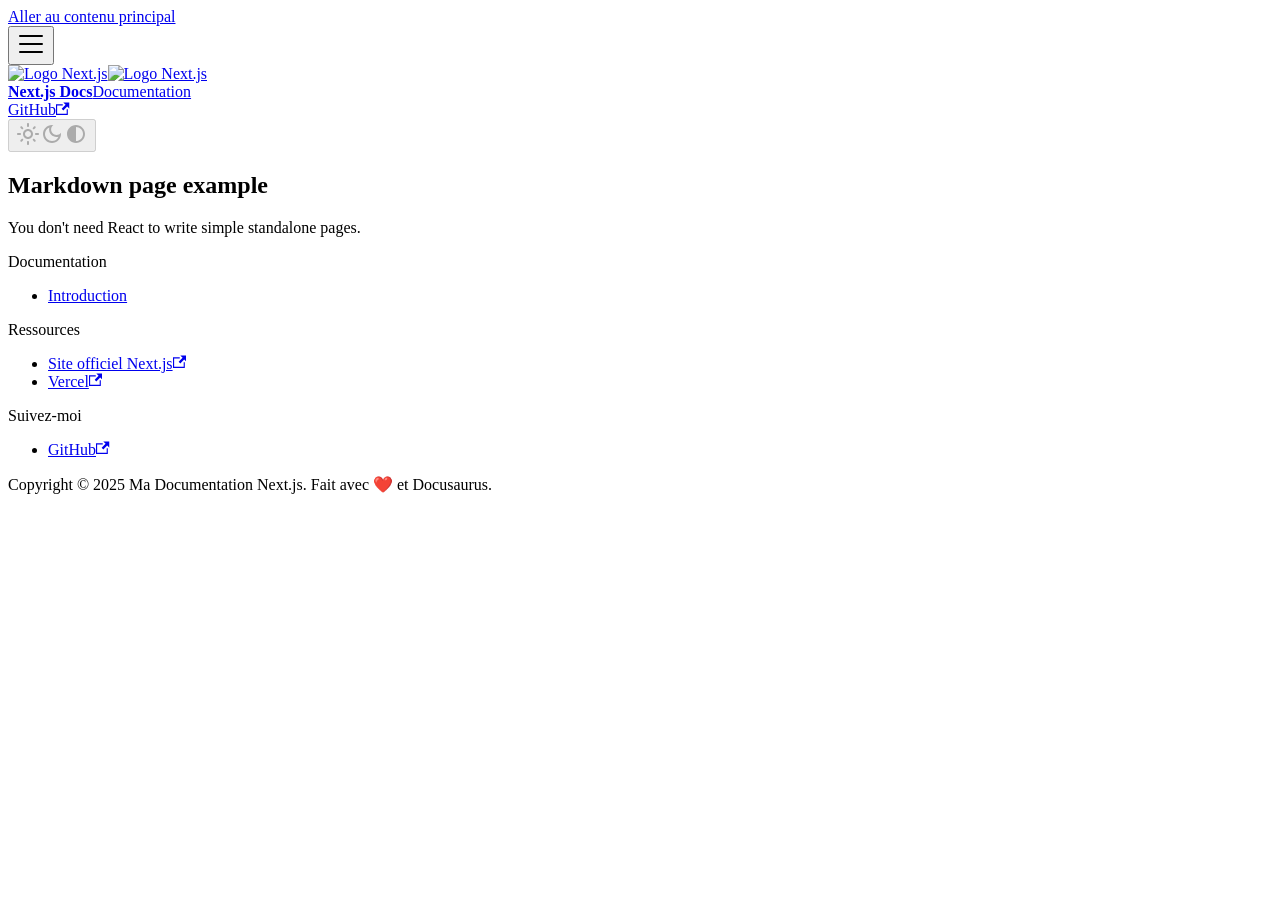
==== markdown-page/index.html @ b526647b "Deploy website - based on d4a90bdbb05fcba6653696da28644c89c6084273" ====
<!doctype html>
<html lang="fr" dir="ltr" class="mdx-wrapper mdx-page plugin-pages plugin-id-default" data-has-hydrated="false">
<head>
<meta charset="UTF-8">
<meta name="generator" content="Docusaurus v3.8.1">
<title data-rh="true">Markdown page example | Documentation Next.js</title><meta data-rh="true" name="viewport" content="width=device-width,initial-scale=1"><meta data-rh="true" name="twitter:card" content="summary_large_image"><meta data-rh="true" property="og:image" content="https://Rolyx.github.io/TechTchoumDoc/img/docusaurus-social-card.jpg"><meta data-rh="true" name="twitter:image" content="https://Rolyx.github.io/TechTchoumDoc/img/docusaurus-social-card.jpg"><meta data-rh="true" property="og:url" content="https://Rolyx.github.io/TechTchoumDoc/markdown-page"><meta data-rh="true" property="og:locale" content="fr"><meta data-rh="true" name="docusaurus_locale" content="fr"><meta data-rh="true" name="docusaurus_tag" content="default"><meta data-rh="true" name="docsearch:language" content="fr"><meta data-rh="true" name="docsearch:docusaurus_tag" content="default"><meta data-rh="true" property="og:title" content="Markdown page example | Documentation Next.js"><meta data-rh="true" name="description" content="You don&#x27;t need React to write simple standalone pages."><meta data-rh="true" property="og:description" content="You don&#x27;t need React to write simple standalone pages."><link data-rh="true" rel="icon" href="/TechTchoumDoc/img/favicon.ico"><link data-rh="true" rel="canonical" href="https://Rolyx.github.io/TechTchoumDoc/markdown-page"><link data-rh="true" rel="alternate" href="https://Rolyx.github.io/TechTchoumDoc/markdown-page" hreflang="fr"><link data-rh="true" rel="alternate" href="https://Rolyx.github.io/TechTchoumDoc/markdown-page" hreflang="x-default"><link rel="stylesheet" href="/TechTchoumDoc/assets/css/styles.254ebf3d.css">
<script src="/TechTchoumDoc/assets/js/runtime~main.1f303e60.js" defer="defer"></script>
<script src="/TechTchoumDoc/assets/js/main.2354e620.js" defer="defer"></script>
</head>
<body class="navigation-with-keyboard">
<svg xmlns="http://www.w3.org/2000/svg" style="display: none;"><defs>
<symbol id="theme-svg-external-link" viewBox="0 0 24 24"><path fill="currentColor" d="M21 13v10h-21v-19h12v2h-10v15h17v-8h2zm3-12h-10.988l4.035 4-6.977 7.07 2.828 2.828 6.977-7.07 4.125 4.172v-11z"/></symbol>
</defs></svg>
<script>!function(){var t="light";var e=function(){try{return new URLSearchParams(window.location.search).get("docusaurus-theme")}catch(t){}}()||function(){try{return window.localStorage.getItem("theme")}catch(t){}}();document.documentElement.setAttribute("data-theme",e||t),document.documentElement.setAttribute("data-theme-choice",e||t)}(),function(){try{const c=new URLSearchParams(window.location.search).entries();for(var[t,e]of c)if(t.startsWith("docusaurus-data-")){var a=t.replace("docusaurus-data-","data-");document.documentElement.setAttribute(a,e)}}catch(t){}}()</script><div id="__docusaurus"><link rel="preload" as="image" href="/TechTchoumDoc/img/TTClogo.png"><div role="region" aria-label="Aller au contenu principal"><a class="skipToContent_fXgn" href="#__docusaurus_skipToContent_fallback">Aller au contenu principal</a></div><nav aria-label="Main" class="theme-layout-navbar navbar navbar--fixed-top"><div class="navbar__inner"><div class="theme-layout-navbar-left navbar__items"><button aria-label="Ouvrir/fermer la barre de navigation" aria-expanded="false" class="navbar__toggle clean-btn" type="button"><svg width="30" height="30" viewBox="0 0 30 30" aria-hidden="true"><path stroke="currentColor" stroke-linecap="round" stroke-miterlimit="10" stroke-width="2" d="M4 7h22M4 15h22M4 23h22"></path></svg></button><a class="navbar__brand" href="/TechTchoumDoc/"><div class="navbar__logo"><img src="/TechTchoumDoc/img/TTClogo.png" alt="Logo Next.js" class="themedComponent_mlkZ themedComponent--light_NVdE"><img src="/TechTchoumDoc/img/TTClogo.png" alt="Logo Next.js" class="themedComponent_mlkZ themedComponent--dark_xIcU"></div><b class="navbar__title text--truncate">Next.js Docs</b></a><a class="navbar__item navbar__link" href="/TechTchoumDoc/docs/introduction">Documentation</a></div><div class="theme-layout-navbar-right navbar__items navbar__items--right"><a href="https://github.com/Rolyx/TechTchoumDoc" target="_blank" rel="noopener noreferrer" class="navbar__item navbar__link">GitHub<svg width="13.5" height="13.5" aria-hidden="true" class="iconExternalLink_nPIU"><use href="#theme-svg-external-link"></use></svg></a><div class="toggle_vylO colorModeToggle_DEke"><button class="clean-btn toggleButton_gllP toggleButtonDisabled_aARS" type="button" disabled="" title="system mode" aria-label="Basculer entre le mode sombre et clair (actuellement system mode)"><svg viewBox="0 0 24 24" width="24" height="24" aria-hidden="true" class="toggleIcon_g3eP lightToggleIcon_pyhR"><path fill="currentColor" d="M12,9c1.65,0,3,1.35,3,3s-1.35,3-3,3s-3-1.35-3-3S10.35,9,12,9 M12,7c-2.76,0-5,2.24-5,5s2.24,5,5,5s5-2.24,5-5 S14.76,7,12,7L12,7z M2,13l2,0c0.55,0,1-0.45,1-1s-0.45-1-1-1l-2,0c-0.55,0-1,0.45-1,1S1.45,13,2,13z M20,13l2,0c0.55,0,1-0.45,1-1 s-0.45-1-1-1l-2,0c-0.55,0-1,0.45-1,1S19.45,13,20,13z M11,2v2c0,0.55,0.45,1,1,1s1-0.45,1-1V2c0-0.55-0.45-1-1-1S11,1.45,11,2z M11,20v2c0,0.55,0.45,1,1,1s1-0.45,1-1v-2c0-0.55-0.45-1-1-1C11.45,19,11,19.45,11,20z M5.99,4.58c-0.39-0.39-1.03-0.39-1.41,0 c-0.39,0.39-0.39,1.03,0,1.41l1.06,1.06c0.39,0.39,1.03,0.39,1.41,0s0.39-1.03,0-1.41L5.99,4.58z M18.36,16.95 c-0.39-0.39-1.03-0.39-1.41,0c-0.39,0.39-0.39,1.03,0,1.41l1.06,1.06c0.39,0.39,1.03,0.39,1.41,0c0.39-0.39,0.39-1.03,0-1.41 L18.36,16.95z M19.42,5.99c0.39-0.39,0.39-1.03,0-1.41c-0.39-0.39-1.03-0.39-1.41,0l-1.06,1.06c-0.39,0.39-0.39,1.03,0,1.41 s1.03,0.39,1.41,0L19.42,5.99z M7.05,18.36c0.39-0.39,0.39-1.03,0-1.41c-0.39-0.39-1.03-0.39-1.41,0l-1.06,1.06 c-0.39,0.39-0.39,1.03,0,1.41s1.03,0.39,1.41,0L7.05,18.36z"></path></svg><svg viewBox="0 0 24 24" width="24" height="24" aria-hidden="true" class="toggleIcon_g3eP darkToggleIcon_wfgR"><path fill="currentColor" d="M9.37,5.51C9.19,6.15,9.1,6.82,9.1,7.5c0,4.08,3.32,7.4,7.4,7.4c0.68,0,1.35-0.09,1.99-0.27C17.45,17.19,14.93,19,12,19 c-3.86,0-7-3.14-7-7C5,9.07,6.81,6.55,9.37,5.51z M12,3c-4.97,0-9,4.03-9,9s4.03,9,9,9s9-4.03,9-9c0-0.46-0.04-0.92-0.1-1.36 c-0.98,1.37-2.58,2.26-4.4,2.26c-2.98,0-5.4-2.42-5.4-5.4c0-1.81,0.89-3.42,2.26-4.4C12.92,3.04,12.46,3,12,3L12,3z"></path></svg><svg viewBox="0 0 24 24" width="24" height="24" aria-hidden="true" class="toggleIcon_g3eP systemToggleIcon_QzmC"><path fill="currentColor" d="m12 21c4.971 0 9-4.029 9-9s-4.029-9-9-9-9 4.029-9 9 4.029 9 9 9zm4.95-13.95c1.313 1.313 2.05 3.093 2.05 4.95s-0.738 3.637-2.05 4.95c-1.313 1.313-3.093 2.05-4.95 2.05v-14c1.857 0 3.637 0.737 4.95 2.05z"></path></svg></button></div><div class="navbarSearchContainer_Bca1"></div></div></div><div role="presentation" class="navbar-sidebar__backdrop"></div></nav><div id="__docusaurus_skipToContent_fallback" class="theme-layout-main main-wrapper mainWrapper_z2l0"><main class="container container--fluid margin-vert--lg"><div class="row mdxPageWrapper_j9I6"><div class="col col--8"><article><header><h1>Markdown page example</h1></header>
<p>You don&#x27;t need React to write simple standalone pages.</p></article></div></div></main></div><footer class="theme-layout-footer footer footer--dark"><div class="container container-fluid"><div class="row footer__links"><div class="theme-layout-footer-column col footer__col"><div class="footer__title">Documentation</div><ul class="footer__items clean-list"><li class="footer__item"><a class="footer__link-item" href="/TechTchoumDoc/docs/introduction">Introduction</a></li></ul></div><div class="theme-layout-footer-column col footer__col"><div class="footer__title">Ressources</div><ul class="footer__items clean-list"><li class="footer__item"><a href="https://nextjs.org/docs" target="_blank" rel="noopener noreferrer" class="footer__link-item">Site officiel Next.js<svg width="13.5" height="13.5" aria-hidden="true" class="iconExternalLink_nPIU"><use href="#theme-svg-external-link"></use></svg></a></li><li class="footer__item"><a href="https://vercel.com" target="_blank" rel="noopener noreferrer" class="footer__link-item">Vercel<svg width="13.5" height="13.5" aria-hidden="true" class="iconExternalLink_nPIU"><use href="#theme-svg-external-link"></use></svg></a></li></ul></div><div class="theme-layout-footer-column col footer__col"><div class="footer__title">Suivez-moi</div><ul class="footer__items clean-list"><li class="footer__item"><a href="https://github.com/Rolyx/TechTchoumDoc/" target="_blank" rel="noopener noreferrer" class="footer__link-item">GitHub<svg width="13.5" height="13.5" aria-hidden="true" class="iconExternalLink_nPIU"><use href="#theme-svg-external-link"></use></svg></a></li></ul></div></div><div class="footer__bottom text--center"><div class="footer__copyright">Copyright © 2025 Ma Documentation Next.js. Fait avec ❤️ et Docusaurus.</div></div></div></footer></div>
</body>
</html>
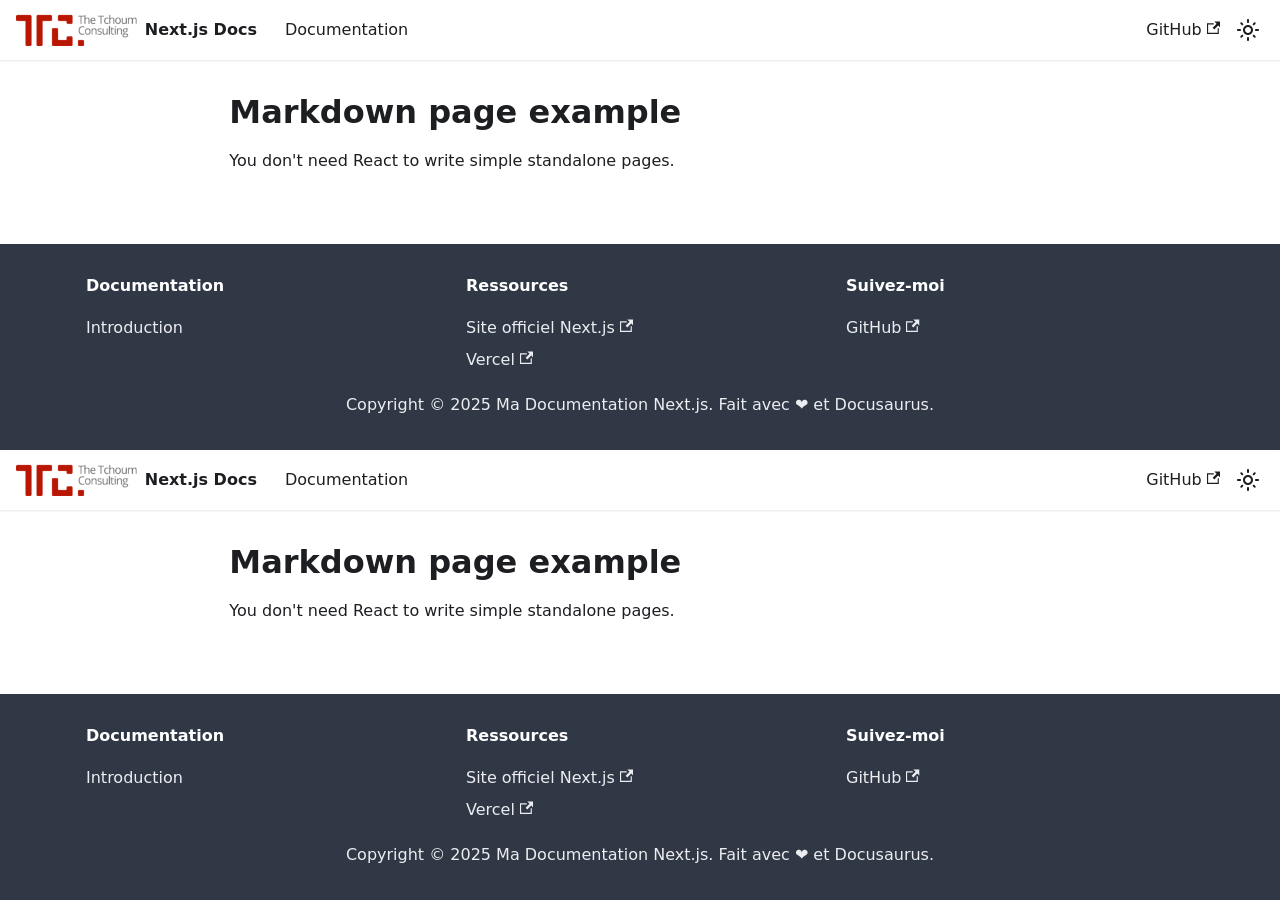
==== commit e52cc5e6: "deploy: 2330d6628d6c2233fc0774e613473546b410d62a" ====
--- a/markdown-page/index.html
+++ b/markdown-page/index.html
@@ -3,15 +3,15 @@
 <head>
 <meta charset="UTF-8">
 <meta name="generator" content="Docusaurus v3.8.1">
-<title data-rh="true">Markdown page example | Documentation Next.js</title><meta data-rh="true" name="viewport" content="width=device-width,initial-scale=1"><meta data-rh="true" name="twitter:card" content="summary_large_image"><meta data-rh="true" property="og:image" content="https://Rolyx.github.io/TechTchoumDoc/img/docusaurus-social-card.jpg"><meta data-rh="true" name="twitter:image" content="https://Rolyx.github.io/TechTchoumDoc/img/docusaurus-social-card.jpg"><meta data-rh="true" property="og:url" content="https://Rolyx.github.io/TechTchoumDoc/markdown-page"><meta data-rh="true" property="og:locale" content="fr"><meta data-rh="true" name="docusaurus_locale" content="fr"><meta data-rh="true" name="docusaurus_tag" content="default"><meta data-rh="true" name="docsearch:language" content="fr"><meta data-rh="true" name="docsearch:docusaurus_tag" content="default"><meta data-rh="true" property="og:title" content="Markdown page example | Documentation Next.js"><meta data-rh="true" name="description" content="You don&#x27;t need React to write simple standalone pages."><meta data-rh="true" property="og:description" content="You don&#x27;t need React to write simple standalone pages."><link data-rh="true" rel="icon" href="/TechTchoumDoc/img/favicon.ico"><link data-rh="true" rel="canonical" href="https://Rolyx.github.io/TechTchoumDoc/markdown-page"><link data-rh="true" rel="alternate" href="https://Rolyx.github.io/TechTchoumDoc/markdown-page" hreflang="fr"><link data-rh="true" rel="alternate" href="https://Rolyx.github.io/TechTchoumDoc/markdown-page" hreflang="x-default"><link rel="stylesheet" href="/TechTchoumDoc/assets/css/styles.254ebf3d.css">
-<script src="/TechTchoumDoc/assets/js/runtime~main.1f303e60.js" defer="defer"></script>
-<script src="/TechTchoumDoc/assets/js/main.2354e620.js" defer="defer"></script>
+<title data-rh="true">Markdown page example | Documentation Next.js</title><meta data-rh="true" name="viewport" content="width=device-width,initial-scale=1"><meta data-rh="true" name="twitter:card" content="summary_large_image"><meta data-rh="true" property="og:image" content="https://developers.thetchoum.com/img/docusaurus-social-card.jpg"><meta data-rh="true" name="twitter:image" content="https://developers.thetchoum.com/img/docusaurus-social-card.jpg"><meta data-rh="true" property="og:url" content="https://developers.thetchoum.com/markdown-page"><meta data-rh="true" property="og:locale" content="fr"><meta data-rh="true" name="docusaurus_locale" content="fr"><meta data-rh="true" name="docusaurus_tag" content="default"><meta data-rh="true" name="docsearch:language" content="fr"><meta data-rh="true" name="docsearch:docusaurus_tag" content="default"><meta data-rh="true" property="og:title" content="Markdown page example | Documentation Next.js"><meta data-rh="true" name="description" content="You don&#x27;t need React to write simple standalone pages."><meta data-rh="true" property="og:description" content="You don&#x27;t need React to write simple standalone pages."><link data-rh="true" rel="icon" href="/img/favicon.ico"><link data-rh="true" rel="canonical" href="https://developers.thetchoum.com/markdown-page"><link data-rh="true" rel="alternate" href="https://developers.thetchoum.com/markdown-page" hreflang="fr"><link data-rh="true" rel="alternate" href="https://developers.thetchoum.com/markdown-page" hreflang="x-default"><link rel="stylesheet" href="/assets/css/styles.254ebf3d.css">
+<script src="/assets/js/runtime~main.9541ebcd.js" defer="defer"></script>
+<script src="/assets/js/main.fb31fa47.js" defer="defer"></script>
 </head>
 <body class="navigation-with-keyboard">
 <svg xmlns="http://www.w3.org/2000/svg" style="display: none;"><defs>
 <symbol id="theme-svg-external-link" viewBox="0 0 24 24"><path fill="currentColor" d="M21 13v10h-21v-19h12v2h-10v15h17v-8h2zm3-12h-10.988l4.035 4-6.977 7.07 2.828 2.828 6.977-7.07 4.125 4.172v-11z"/></symbol>
 </defs></svg>
-<script>!function(){var t="light";var e=function(){try{return new URLSearchParams(window.location.search).get("docusaurus-theme")}catch(t){}}()||function(){try{return window.localStorage.getItem("theme")}catch(t){}}();document.documentElement.setAttribute("data-theme",e||t),document.documentElement.setAttribute("data-theme-choice",e||t)}(),function(){try{const c=new URLSearchParams(window.location.search).entries();for(var[t,e]of c)if(t.startsWith("docusaurus-data-")){var a=t.replace("docusaurus-data-","data-");document.documentElement.setAttribute(a,e)}}catch(t){}}()</script><div id="__docusaurus"><link rel="preload" as="image" href="/TechTchoumDoc/img/TTClogo.png"><div role="region" aria-label="Aller au contenu principal"><a class="skipToContent_fXgn" href="#__docusaurus_skipToContent_fallback">Aller au contenu principal</a></div><nav aria-label="Main" class="theme-layout-navbar navbar navbar--fixed-top"><div class="navbar__inner"><div class="theme-layout-navbar-left navbar__items"><button aria-label="Ouvrir/fermer la barre de navigation" aria-expanded="false" class="navbar__toggle clean-btn" type="button"><svg width="30" height="30" viewBox="0 0 30 30" aria-hidden="true"><path stroke="currentColor" stroke-linecap="round" stroke-miterlimit="10" stroke-width="2" d="M4 7h22M4 15h22M4 23h22"></path></svg></button><a class="navbar__brand" href="/TechTchoumDoc/"><div class="navbar__logo"><img src="/TechTchoumDoc/img/TTClogo.png" alt="Logo Next.js" class="themedComponent_mlkZ themedComponent--light_NVdE"><img src="/TechTchoumDoc/img/TTClogo.png" alt="Logo Next.js" class="themedComponent_mlkZ themedComponent--dark_xIcU"></div><b class="navbar__title text--truncate">Next.js Docs</b></a><a class="navbar__item navbar__link" href="/TechTchoumDoc/docs/introduction">Documentation</a></div><div class="theme-layout-navbar-right navbar__items navbar__items--right"><a href="https://github.com/Rolyx/TechTchoumDoc" target="_blank" rel="noopener noreferrer" class="navbar__item navbar__link">GitHub<svg width="13.5" height="13.5" aria-hidden="true" class="iconExternalLink_nPIU"><use href="#theme-svg-external-link"></use></svg></a><div class="toggle_vylO colorModeToggle_DEke"><button class="clean-btn toggleButton_gllP toggleButtonDisabled_aARS" type="button" disabled="" title="system mode" aria-label="Basculer entre le mode sombre et clair (actuellement system mode)"><svg viewBox="0 0 24 24" width="24" height="24" aria-hidden="true" class="toggleIcon_g3eP lightToggleIcon_pyhR"><path fill="currentColor" d="M12,9c1.65,0,3,1.35,3,3s-1.35,3-3,3s-3-1.35-3-3S10.35,9,12,9 M12,7c-2.76,0-5,2.24-5,5s2.24,5,5,5s5-2.24,5-5 S14.76,7,12,7L12,7z M2,13l2,0c0.55,0,1-0.45,1-1s-0.45-1-1-1l-2,0c-0.55,0-1,0.45-1,1S1.45,13,2,13z M20,13l2,0c0.55,0,1-0.45,1-1 s-0.45-1-1-1l-2,0c-0.55,0-1,0.45-1,1S19.45,13,20,13z M11,2v2c0,0.55,0.45,1,1,1s1-0.45,1-1V2c0-0.55-0.45-1-1-1S11,1.45,11,2z M11,20v2c0,0.55,0.45,1,1,1s1-0.45,1-1v-2c0-0.55-0.45-1-1-1C11.45,19,11,19.45,11,20z M5.99,4.58c-0.39-0.39-1.03-0.39-1.41,0 c-0.39,0.39-0.39,1.03,0,1.41l1.06,1.06c0.39,0.39,1.03,0.39,1.41,0s0.39-1.03,0-1.41L5.99,4.58z M18.36,16.95 c-0.39-0.39-1.03-0.39-1.41,0c-0.39,0.39-0.39,1.03,0,1.41l1.06,1.06c0.39,0.39,1.03,0.39,1.41,0c0.39-0.39,0.39-1.03,0-1.41 L18.36,16.95z M19.42,5.99c0.39-0.39,0.39-1.03,0-1.41c-0.39-0.39-1.03-0.39-1.41,0l-1.06,1.06c-0.39,0.39-0.39,1.03,0,1.41 s1.03,0.39,1.41,0L19.42,5.99z M7.05,18.36c0.39-0.39,0.39-1.03,0-1.41c-0.39-0.39-1.03-0.39-1.41,0l-1.06,1.06 c-0.39,0.39-0.39,1.03,0,1.41s1.03,0.39,1.41,0L7.05,18.36z"></path></svg><svg viewBox="0 0 24 24" width="24" height="24" aria-hidden="true" class="toggleIcon_g3eP darkToggleIcon_wfgR"><path fill="currentColor" d="M9.37,5.51C9.19,6.15,9.1,6.82,9.1,7.5c0,4.08,3.32,7.4,7.4,7.4c0.68,0,1.35-0.09,1.99-0.27C17.45,17.19,14.93,19,12,19 c-3.86,0-7-3.14-7-7C5,9.07,6.81,6.55,9.37,5.51z M12,3c-4.97,0-9,4.03-9,9s4.03,9,9,9s9-4.03,9-9c0-0.46-0.04-0.92-0.1-1.36 c-0.98,1.37-2.58,2.26-4.4,2.26c-2.98,0-5.4-2.42-5.4-5.4c0-1.81,0.89-3.42,2.26-4.4C12.92,3.04,12.46,3,12,3L12,3z"></path></svg><svg viewBox="0 0 24 24" width="24" height="24" aria-hidden="true" class="toggleIcon_g3eP systemToggleIcon_QzmC"><path fill="currentColor" d="m12 21c4.971 0 9-4.029 9-9s-4.029-9-9-9-9 4.029-9 9 4.029 9 9 9zm4.95-13.95c1.313 1.313 2.05 3.093 2.05 4.95s-0.738 3.637-2.05 4.95c-1.313 1.313-3.093 2.05-4.95 2.05v-14c1.857 0 3.637 0.737 4.95 2.05z"></path></svg></button></div><div class="navbarSearchContainer_Bca1"></div></div></div><div role="presentation" class="navbar-sidebar__backdrop"></div></nav><div id="__docusaurus_skipToContent_fallback" class="theme-layout-main main-wrapper mainWrapper_z2l0"><main class="container container--fluid margin-vert--lg"><div class="row mdxPageWrapper_j9I6"><div class="col col--8"><article><header><h1>Markdown page example</h1></header>
-<p>You don&#x27;t need React to write simple standalone pages.</p></article></div></div></main></div><footer class="theme-layout-footer footer footer--dark"><div class="container container-fluid"><div class="row footer__links"><div class="theme-layout-footer-column col footer__col"><div class="footer__title">Documentation</div><ul class="footer__items clean-list"><li class="footer__item"><a class="footer__link-item" href="/TechTchoumDoc/docs/introduction">Introduction</a></li></ul></div><div class="theme-layout-footer-column col footer__col"><div class="footer__title">Ressources</div><ul class="footer__items clean-list"><li class="footer__item"><a href="https://nextjs.org/docs" target="_blank" rel="noopener noreferrer" class="footer__link-item">Site officiel Next.js<svg width="13.5" height="13.5" aria-hidden="true" class="iconExternalLink_nPIU"><use href="#theme-svg-external-link"></use></svg></a></li><li class="footer__item"><a href="https://vercel.com" target="_blank" rel="noopener noreferrer" class="footer__link-item">Vercel<svg width="13.5" height="13.5" aria-hidden="true" class="iconExternalLink_nPIU"><use href="#theme-svg-external-link"></use></svg></a></li></ul></div><div class="theme-layout-footer-column col footer__col"><div class="footer__title">Suivez-moi</div><ul class="footer__items clean-list"><li class="footer__item"><a href="https://github.com/Rolyx/TechTchoumDoc/" target="_blank" rel="noopener noreferrer" class="footer__link-item">GitHub<svg width="13.5" height="13.5" aria-hidden="true" class="iconExternalLink_nPIU"><use href="#theme-svg-external-link"></use></svg></a></li></ul></div></div><div class="footer__bottom text--center"><div class="footer__copyright">Copyright © 2025 Ma Documentation Next.js. Fait avec ❤️ et Docusaurus.</div></div></div></footer></div>
+<script>!function(){var t="light";var e=function(){try{return new URLSearchParams(window.location.search).get("docusaurus-theme")}catch(t){}}()||function(){try{return window.localStorage.getItem("theme")}catch(t){}}();document.documentElement.setAttribute("data-theme",e||t),document.documentElement.setAttribute("data-theme-choice",e||t)}(),function(){try{const c=new URLSearchParams(window.location.search).entries();for(var[t,e]of c)if(t.startsWith("docusaurus-data-")){var a=t.replace("docusaurus-data-","data-");document.documentElement.setAttribute(a,e)}}catch(t){}}()</script><div id="__docusaurus"><link rel="preload" as="image" href="/img/TTClogo.png"><div role="region" aria-label="Aller au contenu principal"><a class="skipToContent_fXgn" href="#__docusaurus_skipToContent_fallback">Aller au contenu principal</a></div><nav aria-label="Main" class="theme-layout-navbar navbar navbar--fixed-top"><div class="navbar__inner"><div class="theme-layout-navbar-left navbar__items"><button aria-label="Ouvrir/fermer la barre de navigation" aria-expanded="false" class="navbar__toggle clean-btn" type="button"><svg width="30" height="30" viewBox="0 0 30 30" aria-hidden="true"><path stroke="currentColor" stroke-linecap="round" stroke-miterlimit="10" stroke-width="2" d="M4 7h22M4 15h22M4 23h22"></path></svg></button><a class="navbar__brand" href="/"><div class="navbar__logo"><img src="/img/TTClogo.png" alt="Logo Next.js" class="themedComponent_mlkZ themedComponent--light_NVdE"><img src="/img/TTClogo.png" alt="Logo Next.js" class="themedComponent_mlkZ themedComponent--dark_xIcU"></div><b class="navbar__title text--truncate">Next.js Docs</b></a><a class="navbar__item navbar__link" href="/docs/introduction">Documentation</a></div><div class="theme-layout-navbar-right navbar__items navbar__items--right"><a href="https://github.com/Rolyx/TechTchoumDoc" target="_blank" rel="noopener noreferrer" class="navbar__item navbar__link">GitHub<svg width="13.5" height="13.5" aria-hidden="true" class="iconExternalLink_nPIU"><use href="#theme-svg-external-link"></use></svg></a><div class="toggle_vylO colorModeToggle_DEke"><button class="clean-btn toggleButton_gllP toggleButtonDisabled_aARS" type="button" disabled="" title="system mode" aria-label="Basculer entre le mode sombre et clair (actuellement system mode)"><svg viewBox="0 0 24 24" width="24" height="24" aria-hidden="true" class="toggleIcon_g3eP lightToggleIcon_pyhR"><path fill="currentColor" d="M12,9c1.65,0,3,1.35,3,3s-1.35,3-3,3s-3-1.35-3-3S10.35,9,12,9 M12,7c-2.76,0-5,2.24-5,5s2.24,5,5,5s5-2.24,5-5 S14.76,7,12,7L12,7z M2,13l2,0c0.55,0,1-0.45,1-1s-0.45-1-1-1l-2,0c-0.55,0-1,0.45-1,1S1.45,13,2,13z M20,13l2,0c0.55,0,1-0.45,1-1 s-0.45-1-1-1l-2,0c-0.55,0-1,0.45-1,1S19.45,13,20,13z M11,2v2c0,0.55,0.45,1,1,1s1-0.45,1-1V2c0-0.55-0.45-1-1-1S11,1.45,11,2z M11,20v2c0,0.55,0.45,1,1,1s1-0.45,1-1v-2c0-0.55-0.45-1-1-1C11.45,19,11,19.45,11,20z M5.99,4.58c-0.39-0.39-1.03-0.39-1.41,0 c-0.39,0.39-0.39,1.03,0,1.41l1.06,1.06c0.39,0.39,1.03,0.39,1.41,0s0.39-1.03,0-1.41L5.99,4.58z M18.36,16.95 c-0.39-0.39-1.03-0.39-1.41,0c-0.39,0.39-0.39,1.03,0,1.41l1.06,1.06c0.39,0.39,1.03,0.39,1.41,0c0.39-0.39,0.39-1.03,0-1.41 L18.36,16.95z M19.42,5.99c0.39-0.39,0.39-1.03,0-1.41c-0.39-0.39-1.03-0.39-1.41,0l-1.06,1.06c-0.39,0.39-0.39,1.03,0,1.41 s1.03,0.39,1.41,0L19.42,5.99z M7.05,18.36c0.39-0.39,0.39-1.03,0-1.41c-0.39-0.39-1.03-0.39-1.41,0l-1.06,1.06 c-0.39,0.39-0.39,1.03,0,1.41s1.03,0.39,1.41,0L7.05,18.36z"></path></svg><svg viewBox="0 0 24 24" width="24" height="24" aria-hidden="true" class="toggleIcon_g3eP darkToggleIcon_wfgR"><path fill="currentColor" d="M9.37,5.51C9.19,6.15,9.1,6.82,9.1,7.5c0,4.08,3.32,7.4,7.4,7.4c0.68,0,1.35-0.09,1.99-0.27C17.45,17.19,14.93,19,12,19 c-3.86,0-7-3.14-7-7C5,9.07,6.81,6.55,9.37,5.51z M12,3c-4.97,0-9,4.03-9,9s4.03,9,9,9s9-4.03,9-9c0-0.46-0.04-0.92-0.1-1.36 c-0.98,1.37-2.58,2.26-4.4,2.26c-2.98,0-5.4-2.42-5.4-5.4c0-1.81,0.89-3.42,2.26-4.4C12.92,3.04,12.46,3,12,3L12,3z"></path></svg><svg viewBox="0 0 24 24" width="24" height="24" aria-hidden="true" class="toggleIcon_g3eP systemToggleIcon_QzmC"><path fill="currentColor" d="m12 21c4.971 0 9-4.029 9-9s-4.029-9-9-9-9 4.029-9 9 4.029 9 9 9zm4.95-13.95c1.313 1.313 2.05 3.093 2.05 4.95s-0.738 3.637-2.05 4.95c-1.313 1.313-3.093 2.05-4.95 2.05v-14c1.857 0 3.637 0.737 4.95 2.05z"></path></svg></button></div><div class="navbarSearchContainer_Bca1"></div></div></div><div role="presentation" class="navbar-sidebar__backdrop"></div></nav><div id="__docusaurus_skipToContent_fallback" class="theme-layout-main main-wrapper mainWrapper_z2l0"><main class="container container--fluid margin-vert--lg"><div class="row mdxPageWrapper_j9I6"><div class="col col--8"><article><header><h1>Markdown page example</h1></header>
+<p>You don&#x27;t need React to write simple standalone pages.</p></article></div></div></main></div><footer class="theme-layout-footer footer footer--dark"><div class="container container-fluid"><div class="row footer__links"><div class="theme-layout-footer-column col footer__col"><div class="footer__title">Documentation</div><ul class="footer__items clean-list"><li class="footer__item"><a class="footer__link-item" href="/docs/introduction">Introduction</a></li></ul></div><div class="theme-layout-footer-column col footer__col"><div class="footer__title">Ressources</div><ul class="footer__items clean-list"><li class="footer__item"><a href="https://nextjs.org/docs" target="_blank" rel="noopener noreferrer" class="footer__link-item">Site officiel Next.js<svg width="13.5" height="13.5" aria-hidden="true" class="iconExternalLink_nPIU"><use href="#theme-svg-external-link"></use></svg></a></li><li class="footer__item"><a href="https://vercel.com" target="_blank" rel="noopener noreferrer" class="footer__link-item">Vercel<svg width="13.5" height="13.5" aria-hidden="true" class="iconExternalLink_nPIU"><use href="#theme-svg-external-link"></use></svg></a></li></ul></div><div class="theme-layout-footer-column col footer__col"><div class="footer__title">Suivez-moi</div><ul class="footer__items clean-list"><li class="footer__item"><a href="https://github.com/Rolyx/TechTchoumDoc/" target="_blank" rel="noopener noreferrer" class="footer__link-item">GitHub<svg width="13.5" height="13.5" aria-hidden="true" class="iconExternalLink_nPIU"><use href="#theme-svg-external-link"></use></svg></a></li></ul></div></div><div class="footer__bottom text--center"><div class="footer__copyright">Copyright © 2025 Ma Documentation Next.js. Fait avec ❤️ et Docusaurus.</div></div></div></footer></div>
 </body>
 </html>
--- a/assets/css/styles.254ebf3d.css
+++ b/assets/css/styles.254ebf3d.css
@@ -0,0 +1 @@
+@layer docusaurus.infima,docusaurus.theme-common,docusaurus.theme-classic,docusaurus.core,docusaurus.plugin-debug,docusaurus.theme-mermaid,docusaurus.theme-live-codeblock,docusaurus.theme-search-algolia.docsearch,docusaurus.theme-search-algolia;@layer docusaurus.infima{.col,.container{padding:0 var(--ifm-spacing-horizontal);width:100%}.markdown>h2,.markdown>h3,.markdown>h4,.markdown>h5,.markdown>h6{margin-bottom:calc(var(--ifm-heading-vertical-rhythm-bottom)*var(--ifm-leading))}.markdown li,body{word-wrap:break-word}body,ol ol,ol ul,ul ol,ul ul{margin:0}pre,table{overflow:auto}blockquote,pre{margin:0 0 var(--ifm-spacing-vertical)}.breadcrumbs__link,.button{transition-timing-function:var(--ifm-transition-timing-default)}.button,code{vertical-align:middle}.button--outline.button--active,.button--outline:active,.button--outline:hover,:root{--ifm-button-color:var(--ifm-font-color-base-inverse)}.menu__link:hover,a{transition:color var(--ifm-transition-fast) var(--ifm-transition-timing-default)}.navbar--dark,:root{--ifm-navbar-link-hover-color:var(--ifm-color-primary)}.menu,.navbar-sidebar{overflow-x:hidden}:root,html[data-theme=dark]{--ifm-color-emphasis-500:var(--ifm-color-gray-500)}:root{--ifm-color-scheme:light;--ifm-dark-value:10%;--ifm-darker-value:15%;--ifm-darkest-value:30%;--ifm-light-value:15%;--ifm-lighter-value:30%;--ifm-lightest-value:50%;--ifm-contrast-background-value:90%;--ifm-contrast-foreground-value:70%;--ifm-contrast-background-dark-value:70%;--ifm-contrast-foreground-dark-value:90%;--ifm-color-primary:#3578e5;--ifm-color-secondary:#ebedf0;--ifm-color-success:#00a400;--ifm-color-info:#54c7ec;--ifm-color-warning:#ffba00;--ifm-color-danger:#fa383e;--ifm-color-primary-dark:#306cce;--ifm-color-primary-darker:#2d66c3;--ifm-color-primary-darkest:#2554a0;--ifm-color-primary-light:#538ce9;--ifm-color-primary-lighter:#72a1ed;--ifm-color-primary-lightest:#9abcf2;--ifm-color-primary-contrast-background:#ebf2fc;--ifm-color-primary-contrast-foreground:#102445;--ifm-color-secondary-dark:#d4d5d8;--ifm-color-secondary-darker:#c8c9cc;--ifm-color-secondary-darkest:#a4a6a8;--ifm-color-secondary-light:#eef0f2;--ifm-color-secondary-lighter:#f1f2f5;--ifm-color-secondary-lightest:#f5f6f8;--ifm-color-secondary-contrast-background:#fdfdfe;--ifm-color-secondary-contrast-foreground:#474748;--ifm-color-success-dark:#009400;--ifm-color-success-darker:#008b00;--ifm-color-success-darkest:#007300;--ifm-color-success-light:#26b226;--ifm-color-success-lighter:#4dbf4d;--ifm-color-success-lightest:#80d280;--ifm-color-success-contrast-background:#e6f6e6;--ifm-color-success-contrast-foreground:#003100;--ifm-color-info-dark:#4cb3d4;--ifm-color-info-darker:#47a9c9;--ifm-color-info-darkest:#3b8ba5;--ifm-color-info-light:#6ecfef;--ifm-color-info-lighter:#87d8f2;--ifm-color-info-lightest:#aae3f6;--ifm-color-info-contrast-background:#eef9fd;--ifm-color-info-contrast-foreground:#193c47;--ifm-color-warning-dark:#e6a700;--ifm-color-warning-darker:#d99e00;--ifm-color-warning-darkest:#b38200;--ifm-color-warning-light:#ffc426;--ifm-color-warning-lighter:#ffcf4d;--ifm-color-warning-lightest:#ffdd80;--ifm-color-warning-contrast-background:#fff8e6;--ifm-color-warning-contrast-foreground:#4d3800;--ifm-color-danger-dark:#e13238;--ifm-color-danger-darker:#d53035;--ifm-color-danger-darkest:#af272b;--ifm-color-danger-light:#fb565b;--ifm-color-danger-lighter:#fb7478;--ifm-color-danger-lightest:#fd9c9f;--ifm-color-danger-contrast-background:#ffebec;--ifm-color-danger-contrast-foreground:#4b1113;--ifm-color-white:#fff;--ifm-color-black:#000;--ifm-color-gray-0:var(--ifm-color-white);--ifm-color-gray-100:#f5f6f7;--ifm-color-gray-200:#ebedf0;--ifm-color-gray-300:#dadde1;--ifm-color-gray-400:#ccd0d5;--ifm-color-gray-500:#bec3c9;--ifm-color-gray-600:#8d949e;--ifm-color-gray-700:#606770;--ifm-color-gray-800:#444950;--ifm-color-gray-900:#1c1e21;--ifm-color-gray-1000:var(--ifm-color-black);--ifm-color-emphasis-0:var(--ifm-color-gray-0);--ifm-color-emphasis-100:var(--ifm-color-gray-100);--ifm-color-emphasis-200:var(--ifm-color-gray-200);--ifm-color-emphasis-300:var(--ifm-color-gray-300);--ifm-color-emphasis-400:var(--ifm-color-gray-400);--ifm-color-emphasis-600:var(--ifm-color-gray-600);--ifm-color-emphasis-700:var(--ifm-color-gray-700);--ifm-color-emphasis-800:var(--ifm-color-gray-800);--ifm-color-emphasis-900:var(--ifm-color-gray-900);--ifm-color-emphasis-1000:var(--ifm-color-gray-1000);--ifm-color-content:var(--ifm-color-emphasis-900);--ifm-color-content-inverse:var(--ifm-color-emphasis-0);--ifm-color-content-secondary:#525860;--ifm-background-color:#0000;--ifm-background-surface-color:var(--ifm-color-content-inverse);--ifm-global-border-width:1px;--ifm-global-radius:0.4rem;--ifm-hover-overlay:#0000000d;--ifm-font-color-base:var(--ifm-color-content);--ifm-font-color-base-inverse:var(--ifm-color-content-inverse);--ifm-font-color-secondary:var(--ifm-color-content-secondary);--ifm-font-family-base:system-ui,-apple-system,Segoe UI,Roboto,Ubuntu,Cantarell,Noto Sans,sans-serif,BlinkMacSystemFont,"Segoe UI",Helvetica,Arial,sans-serif,"Apple Color Emoji","Segoe UI Emoji","Segoe UI Symbol";--ifm-font-family-monospace:SFMono-Regular,Menlo,Monaco,Consolas,"Liberation Mono","Courier New",monospace;--ifm-font-size-base:100%;--ifm-font-weight-light:300;--ifm-font-weight-normal:400;--ifm-font-weight-semibold:500;--ifm-font-weight-bold:700;--ifm-font-weight-base:var(--ifm-font-weight-normal);--ifm-line-height-base:1.65;--ifm-global-spacing:1rem;--ifm-spacing-vertical:var(--ifm-global-spacing);--ifm-spacing-horizontal:var(--ifm-global-spacing);--ifm-transition-fast:200ms;--ifm-transition-slow:400ms;--ifm-transition-timing-default:cubic-bezier(0.08,0.52,0.52,1);--ifm-global-shadow-lw:0 1px 2px 0 #0000001a;--ifm-global-shadow-md:0 5px 40px #0003;--ifm-global-shadow-tl:0 12px 28px 0 #0003,0 2px 4px 0 #0000001a;--ifm-z-index-dropdown:100;--ifm-z-index-fixed:200;--ifm-z-index-overlay:400;--ifm-container-width:1140px;--ifm-container-width-xl:1320px;--ifm-code-background:#f6f7f8;--ifm-code-border-radius:var(--ifm-global-radius);--ifm-code-font-size:90%;--ifm-code-padding-horizontal:0.1rem;--ifm-code-padding-vertical:0.1rem;--ifm-pre-background:var(--ifm-code-background);--ifm-pre-border-radius:var(--ifm-code-border-radius);--ifm-pre-color:inherit;--ifm-pre-line-height:1.45;--ifm-pre-padding:1rem;--ifm-heading-color:inherit;--ifm-heading-margin-top:0;--ifm-heading-margin-bottom:var(--ifm-spacing-vertical);--ifm-heading-font-family:var(--ifm-font-family-base);--ifm-heading-font-weight:var(--ifm-font-weight-bold);--ifm-heading-line-height:1.25;--ifm-h1-font-size:2rem;--ifm-h2-font-size:1.5rem;--ifm-h3-font-size:1.25rem;--ifm-h4-font-size:1rem;--ifm-h5-font-size:0.875rem;--ifm-h6-font-size:0.85rem;--ifm-image-alignment-padding:1.25rem;--ifm-leading-desktop:1.25;--ifm-leading:calc(var(--ifm-leading-desktop)*1rem);--ifm-list-left-padding:2rem;--ifm-list-margin:1rem;--ifm-list-item-margin:0.25rem;--ifm-list-paragraph-margin:1rem;--ifm-table-cell-padding:0.75rem;--ifm-table-background:#0000;--ifm-table-stripe-background:#00000008;--ifm-table-border-width:1px;--ifm-table-border-color:var(--ifm-color-emphasis-300);--ifm-table-head-background:inherit;--ifm-table-head-color:inherit;--ifm-table-head-font-weight:var(--ifm-font-weight-bold);--ifm-table-cell-color:inherit;--ifm-link-color:var(--ifm-color-primary);--ifm-link-decoration:none;--ifm-link-hover-color:var(--ifm-link-color);--ifm-link-hover-decoration:underline;--ifm-paragraph-margin-bottom:var(--ifm-leading);--ifm-blockquote-font-size:var(--ifm-font-size-base);--ifm-blockquote-border-left-width:2px;--ifm-blockquote-padding-horizontal:var(--ifm-spacing-horizontal);--ifm-blockquote-padding-vertical:0;--ifm-blockquote-shadow:none;--ifm-blockquote-color:var(--ifm-color-emphasis-800);--ifm-blockquote-border-color:var(--ifm-color-emphasis-300);--ifm-hr-background-color:var(--ifm-color-emphasis-500);--ifm-hr-height:1px;--ifm-hr-margin-vertical:1.5rem;--ifm-scrollbar-size:7px;--ifm-scrollbar-track-background-color:#f1f1f1;--ifm-scrollbar-thumb-background-color:silver;--ifm-scrollbar-thumb-hover-background-color:#a7a7a7;--ifm-alert-background-color:inherit;--ifm-alert-border-color:inherit;--ifm-alert-border-radius:var(--ifm-global-radius);--ifm-alert-border-width:0px;--ifm-alert-border-left-width:5px;--ifm-alert-color:var(--ifm-font-color-base);--ifm-alert-padding-horizontal:var(--ifm-spacing-horizontal);--ifm-alert-padding-vertical:var(--ifm-spacing-vertical);--ifm-alert-shadow:var(--ifm-global-shadow-lw);--ifm-avatar-intro-margin:1rem;--ifm-avatar-intro-alignment:inherit;--ifm-avatar-photo-size:3rem;--ifm-badge-background-color:inherit;--ifm-badge-border-color:inherit;--ifm-badge-border-radius:var(--ifm-global-radius);--ifm-badge-border-width:var(--ifm-global-border-width);--ifm-badge-color:var(--ifm-color-white);--ifm-badge-padding-horizontal:calc(var(--ifm-spacing-horizontal)*0.5);--ifm-badge-padding-vertical:calc(var(--ifm-spacing-vertical)*0.25);--ifm-breadcrumb-border-radius:1.5rem;--ifm-breadcrumb-spacing:0.5rem;--ifm-breadcrumb-color-active:var(--ifm-color-primary);--ifm-breadcrumb-item-background-active:var(--ifm-hover-overlay);--ifm-breadcrumb-padding-horizontal:0.8rem;--ifm-breadcrumb-padding-vertical:0.4rem;--ifm-breadcrumb-size-multiplier:1;--ifm-breadcrumb-separator:url('data:image/svg+xml;utf8,<svg xmlns="http://www.w3.org/2000/svg" x="0px" y="0px" viewBox="0 0 256 256"><g><g><polygon points="79.093,0 48.907,30.187 146.72,128 48.907,225.813 79.093,256 207.093,128"/></g></g><g></g><g></g><g></g><g></g><g></g><g></g><g></g><g></g><g></g><g></g><g></g><g></g><g></g><g></g><g></g></svg>');--ifm-breadcrumb-separator-filter:none;--ifm-breadcrumb-separator-size:0.5rem;--ifm-breadcrumb-separator-size-multiplier:1.25;--ifm-button-background-color:inherit;--ifm-button-border-color:var(--ifm-button-background-color);--ifm-button-border-width:var(--ifm-global-border-width);--ifm-button-font-weight:var(--ifm-font-weight-bold);--ifm-button-padding-horizontal:1.5rem;--ifm-button-padding-vertical:0.375rem;--ifm-button-size-multiplier:1;--ifm-button-transition-duration:var(--ifm-transition-fast);--ifm-button-border-radius:calc(var(--ifm-global-radius)*var(--ifm-button-size-multiplier));--ifm-button-group-spacing:2px;--ifm-card-background-color:var(--ifm-background-surface-color);--ifm-card-border-radius:calc(var(--ifm-global-radius)*2);--ifm-card-horizontal-spacing:var(--ifm-global-spacing);--ifm-card-vertical-spacing:var(--ifm-global-spacing);--ifm-toc-border-color:var(--ifm-color-emphasis-300);--ifm-toc-link-color:var(--ifm-color-content-secondary);--ifm-toc-padding-vertical:0.5rem;--ifm-toc-padding-horizontal:0.5rem;--ifm-dropdown-background-color:var(--ifm-background-surface-color);--ifm-dropdown-font-weight:var(--ifm-font-weight-semibold);--ifm-dropdown-link-color:var(--ifm-font-color-base);--ifm-dropdown-hover-background-color:var(--ifm-hover-overlay);--ifm-footer-background-color:var(--ifm-color-emphasis-100);--ifm-footer-color:inherit;--ifm-footer-link-color:var(--ifm-color-emphasis-700);--ifm-footer-link-hover-color:var(--ifm-color-primary);--ifm-footer-link-horizontal-spacing:0.5rem;--ifm-footer-padding-horizontal:calc(var(--ifm-spacing-horizontal)*2);--ifm-footer-padding-vertical:calc(var(--ifm-spacing-vertical)*2);--ifm-footer-title-color:inherit;--ifm-footer-logo-max-width:min(30rem,90vw);--ifm-hero-background-color:var(--ifm-background-surface-color);--ifm-hero-text-color:var(--ifm-color-emphasis-800);--ifm-menu-color:var(--ifm-color-emphasis-700);--ifm-menu-color-active:var(--ifm-color-primary);--ifm-menu-color-background-active:var(--ifm-hover-overlay);--ifm-menu-color-background-hover:var(--ifm-hover-overlay);--ifm-menu-link-padding-horizontal:0.75rem;--ifm-menu-link-padding-vertical:0.375rem;--ifm-menu-link-sublist-icon:url('data:image/svg+xml;utf8,<svg xmlns="http://www.w3.org/2000/svg" width="16px" height="16px" viewBox="0 0 24 24"><path fill="rgba(0,0,0,0.5)" d="M7.41 15.41L12 10.83l4.59 4.58L18 14l-6-6-6 6z"></path></svg>');--ifm-menu-link-sublist-icon-filter:none;--ifm-navbar-background-color:var(--ifm-background-surface-color);--ifm-navbar-height:3.75rem;--ifm-navbar-item-padding-horizontal:0.75rem;--ifm-navbar-item-padding-vertical:0.25rem;--ifm-navbar-link-color:var(--ifm-font-color-base);--ifm-navbar-link-active-color:var(--ifm-link-color);--ifm-navbar-padding-horizontal:var(--ifm-spacing-horizontal);--ifm-navbar-padding-vertical:calc(var(--ifm-spacing-vertical)*0.5);--ifm-navbar-shadow:var(--ifm-global-shadow-lw);--ifm-navbar-search-input-background-color:var(--ifm-color-emphasis-200);--ifm-navbar-search-input-color:var(--ifm-color-emphasis-800);--ifm-navbar-search-input-placeholder-color:var(--ifm-color-emphasis-500);--ifm-navbar-search-input-icon:url('data:image/svg+xml;utf8,<svg fill="currentColor" xmlns="http://www.w3.org/2000/svg" viewBox="0 0 16 16" height="16px" width="16px"><path d="M6.02945,10.20327a4.17382,4.17382,0,1,1,4.17382-4.17382A4.15609,4.15609,0,0,1,6.02945,10.20327Zm9.69195,4.2199L10.8989,9.59979A5.88021,5.88021,0,0,0,12.058,6.02856,6.00467,6.00467,0,1,0,9.59979,10.8989l4.82338,4.82338a.89729.89729,0,0,0,1.29912,0,.89749.89749,0,0,0-.00087-1.29909Z" /></svg>');--ifm-navbar-sidebar-width:83vw;--ifm-pagination-border-radius:var(--ifm-global-radius);--ifm-pagination-color-active:var(--ifm-color-primary);--ifm-pagination-font-size:1rem;--ifm-pagination-item-active-background:var(--ifm-hover-overlay);--ifm-pagination-page-spacing:0.2em;--ifm-pagination-padding-horizontal:calc(var(--ifm-spacing-horizontal)*1);--ifm-pagination-padding-vertical:calc(var(--ifm-spacing-vertical)*0.25);--ifm-pagination-nav-border-radius:var(--ifm-global-radius);--ifm-pagination-nav-color-hover:var(--ifm-color-primary);--ifm-pills-color-active:var(--ifm-color-primary);--ifm-pills-color-background-active:var(--ifm-hover-overlay);--ifm-pills-spacing:0.125rem;--ifm-tabs-color:var(--ifm-font-color-secondary);--ifm-tabs-color-active:var(--ifm-color-primary);--ifm-tabs-color-active-border:var(--ifm-tabs-color-active);--ifm-tabs-padding-horizontal:1rem;--ifm-tabs-padding-vertical:1rem}.badge--danger,.badge--info,.badge--primary,.badge--secondary,.badge--success,.badge--warning{--ifm-badge-border-color:var(--ifm-badge-background-color)}.button--link,.button--outline{--ifm-button-background-color:#0000}*{box-sizing:border-box}html{background-color:var(--ifm-background-color);color:var(--ifm-font-color-base);color-scheme:var(--ifm-color-scheme);font:var(--ifm-font-size-base)/var(--ifm-line-height-base) var(--ifm-font-family-base);-webkit-font-smoothing:antialiased;-webkit-tap-highlight-color:transparent;text-rendering:optimizelegibility;-webkit-text-size-adjust:100%;text-size-adjust:100%}iframe{border:0;color-scheme:auto}.container{margin:0 auto;max-width:var(--ifm-container-width)}.container--fluid{max-width:inherit}.row{display:flex;flex-wrap:wrap;margin:0 calc(var(--ifm-spacing-horizontal)*-1)}.margin-bottom--none,.margin-vert--none,.markdown>:last-child{margin-bottom:0!important}.margin-top--none,.margin-vert--none{margin-top:0!important}.row--no-gutters{margin-left:0;margin-right:0}.margin-horiz--none,.margin-right--none{margin-right:0!important}.row--no-gutters>.col{padding-left:0;padding-right:0}.row--align-top{align-items:flex-start}.row--align-bottom{align-items:flex-end}.row--align-center{align-items:center}.row--align-stretch{align-items:stretch}.row--align-baseline{align-items:baseline}.col{--ifm-col-width:100%;flex:1 0;margin-left:0;max-width:var(--ifm-col-width)}.padding-bottom--none,.padding-vert--none{padding-bottom:0!important}.padding-top--none,.padding-vert--none{padding-top:0!important}.padding-horiz--none,.padding-left--none{padding-left:0!important}.padding-horiz--none,.padding-right--none{padding-right:0!important}.col[class*=col--]{flex:0 0 var(--ifm-col-width)}.col--1{--ifm-col-width:8.33333%}.col--offset-1{margin-left:8.33333%}.col--2{--ifm-col-width:16.66667%}.col--offset-2{margin-left:16.66667%}.col--3{--ifm-col-width:25%}.col--offset-3{margin-left:25%}.col--4{--ifm-col-width:33.33333%}.col--offset-4{margin-left:33.33333%}.col--5{--ifm-col-width:41.66667%}.col--offset-5{margin-left:41.66667%}.col--6{--ifm-col-width:50%}.col--offset-6{margin-left:50%}.col--7{--ifm-col-width:58.33333%}.col--offset-7{margin-left:58.33333%}.col--8{--ifm-col-width:66.66667%}.col--offset-8{margin-left:66.66667%}.col--9{--ifm-col-width:75%}.col--offset-9{margin-left:75%}.col--10{--ifm-col-width:83.33333%}.col--offset-10{margin-left:83.33333%}.col--11{--ifm-col-width:91.66667%}.col--offset-11{margin-left:91.66667%}.col--12{--ifm-col-width:100%}.col--offset-12{margin-left:100%}.margin-horiz--none,.margin-left--none{margin-left:0!important}.margin--none{margin:0!important}.margin-bottom--xs,.margin-vert--xs{margin-bottom:.25rem!important}.margin-top--xs,.margin-vert--xs{margin-top:.25rem!important}.margin-horiz--xs,.margin-left--xs{margin-left:.25rem!important}.margin-horiz--xs,.margin-right--xs{margin-right:.25rem!important}.margin--xs{margin:.25rem!important}.margin-bottom--sm,.margin-vert--sm{margin-bottom:.5rem!important}.margin-top--sm,.margin-vert--sm{margin-top:.5rem!important}.margin-horiz--sm,.margin-left--sm{margin-left:.5rem!important}.margin-horiz--sm,.margin-right--sm{margin-right:.5rem!important}.margin--sm{margin:.5rem!important}.margin-bottom--md,.margin-vert--md{margin-bottom:1rem!important}.margin-top--md,.margin-vert--md{margin-top:1rem!important}.margin-horiz--md,.margin-left--md{margin-left:1rem!important}.margin-horiz--md,.margin-right--md{margin-right:1rem!important}.margin--md{margin:1rem!important}.margin-bottom--lg,.margin-vert--lg{margin-bottom:2rem!important}.margin-top--lg,.margin-vert--lg{margin-top:2rem!important}.margin-horiz--lg,.margin-left--lg{margin-left:2rem!important}.margin-horiz--lg,.margin-right--lg{margin-right:2rem!important}.margin--lg{margin:2rem!important}.margin-bottom--xl,.margin-vert--xl{margin-bottom:5rem!important}.margin-top--xl,.margin-vert--xl{margin-top:5rem!important}.margin-horiz--xl,.margin-left--xl{margin-left:5rem!important}.margin-horiz--xl,.margin-right--xl{margin-right:5rem!important}.margin--xl{margin:5rem!important}.padding--none{padding:0!important}.padding-bottom--xs,.padding-vert--xs{padding-bottom:.25rem!important}.padding-top--xs,.padding-vert--xs{padding-top:.25rem!important}.padding-horiz--xs,.padding-left--xs{padding-left:.25rem!important}.padding-horiz--xs,.padding-right--xs{padding-right:.25rem!important}.padding--xs{padding:.25rem!important}.padding-bottom--sm,.padding-vert--sm{padding-bottom:.5rem!important}.padding-top--sm,.padding-vert--sm{padding-top:.5rem!important}.padding-horiz--sm,.padding-left--sm{padding-left:.5rem!important}.padding-horiz--sm,.padding-right--sm{padding-right:.5rem!important}.padding--sm{padding:.5rem!important}.padding-bottom--md,.padding-vert--md{padding-bottom:1rem!important}.padding-top--md,.padding-vert--md{padding-top:1rem!important}.padding-horiz--md,.padding-left--md{padding-left:1rem!important}.padding-horiz--md,.padding-right--md{padding-right:1rem!important}.padding--md{padding:1rem!important}.padding-bottom--lg,.padding-vert--lg{padding-bottom:2rem!important}.padding-top--lg,.padding-vert--lg{padding-top:2rem!important}.padding-horiz--lg,.padding-left--lg{padding-left:2rem!important}.padding-horiz--lg,.padding-right--lg{padding-right:2rem!important}.padding--lg{padding:2rem!important}.padding-bottom--xl,.padding-vert--xl{padding-bottom:5rem!important}.padding-top--xl,.padding-vert--xl{padding-top:5rem!important}.padding-horiz--xl,.padding-left--xl{padding-left:5rem!important}.padding-horiz--xl,.padding-right--xl{padding-right:5rem!important}.padding--xl{padding:5rem!important}code{background-color:var(--ifm-code-background);border:.1rem solid #0000001a;border-radius:var(--ifm-code-border-radius);font-family:var(--ifm-font-family-monospace);font-size:var(--ifm-code-font-size);padding:var(--ifm-code-padding-vertical) var(--ifm-code-padding-horizontal)}a code{color:inherit}pre{background-color:var(--ifm-pre-background);border-radius:var(--ifm-pre-border-radius);color:var(--ifm-pre-color);font:var(--ifm-code-font-size)/var(--ifm-pre-line-height) var(--ifm-font-family-monospace);padding:var(--ifm-pre-padding)}pre code{background-color:initial;border:none;font-size:100%;line-height:inherit;padding:0}kbd{background-color:var(--ifm-color-emphasis-0);border:1px solid var(--ifm-color-emphasis-400);border-radius:.2rem;box-shadow:inset 0 -1px 0 var(--ifm-color-emphasis-400);color:var(--ifm-color-emphasis-800);font:80% var(--ifm-font-family-monospace);padding:.15rem .3rem}h1,h2,h3,h4,h5,h6{color:var(--ifm-heading-color);font-family:var(--ifm-heading-font-family);font-weight:var(--ifm-heading-font-weight);line-height:var(--ifm-heading-line-height);margin:var(--ifm-heading-margin-top) 0 var(--ifm-heading-margin-bottom) 0}h1{font-size:var(--ifm-h1-font-size)}h2{font-size:var(--ifm-h2-font-size)}h3{font-size:var(--ifm-h3-font-size)}h4{font-size:var(--ifm-h4-font-size)}h5{font-size:var(--ifm-h5-font-size)}h6{font-size:var(--ifm-h6-font-size)}img{max-width:100%}img[align=right]{padding-left:var(--image-alignment-padding)}img[align=left]{padding-right:var(--image-alignment-padding)}.markdown{--ifm-h1-vertical-rhythm-top:3;--ifm-h2-vertical-rhythm-top:2;--ifm-h3-vertical-rhythm-top:1.5;--ifm-heading-vertical-rhythm-top:1.25;--ifm-h1-vertical-rhythm-bottom:1.25;--ifm-heading-vertical-rhythm-bottom:1}.markdown:after,.markdown:before{content:"";display:table}.markdown:after{clear:both}.markdown h1:first-child{--ifm-h1-font-size:3rem;margin-bottom:calc(var(--ifm-h1-vertical-rhythm-bottom)*var(--ifm-leading))}.markdown>h2{--ifm-h2-font-size:2rem;margin-top:calc(var(--ifm-h2-vertical-rhythm-top)*var(--ifm-leading))}.markdown>h3{--ifm-h3-font-size:1.5rem;margin-top:calc(var(--ifm-h3-vertical-rhythm-top)*var(--ifm-leading))}.markdown>h4,.markdown>h5,.markdown>h6{margin-top:calc(var(--ifm-heading-vertical-rhythm-top)*var(--ifm-leading))}.markdown>p,.markdown>pre,.markdown>ul{margin-bottom:var(--ifm-leading)}.markdown li>p{margin-top:var(--ifm-list-paragraph-margin)}.markdown li+li{margin-top:var(--ifm-list-item-margin)}ol,ul{margin:0 0 var(--ifm-list-margin);padding-left:var(--ifm-list-left-padding)}ol ol,ul ol{list-style-type:lower-roman}ol ol ol,ol ul ol,ul ol ol,ul ul ol{list-style-type:lower-alpha}table{border-collapse:collapse;display:block;margin-bottom:var(--ifm-spacing-vertical)}table thead tr{border-bottom:2px solid var(--ifm-table-border-color)}table thead,table tr:nth-child(2n){background-color:var(--ifm-table-stripe-background)}table tr{background-color:var(--ifm-table-background);border-top:var(--ifm-table-border-width) solid var(--ifm-table-border-color)}table td,table th{border:var(--ifm-table-border-width) solid var(--ifm-table-border-color);padding:var(--ifm-table-cell-padding)}table th{background-color:var(--ifm-table-head-background);color:var(--ifm-table-head-color);font-weight:var(--ifm-table-head-font-weight)}table td{color:var(--ifm-table-cell-color)}strong{font-weight:var(--ifm-font-weight-bold)}a{color:var(--ifm-link-color);text-decoration:var(--ifm-link-decoration)}a:hover{color:var(--ifm-link-hover-color);text-decoration:var(--ifm-link-hover-decoration)}.button:hover,.text--no-decoration,.text--no-decoration:hover,a:not([href]){-webkit-text-decoration:none;text-decoration:none}p{margin:0 0 var(--ifm-paragraph-margin-bottom)}blockquote{border-left:var(--ifm-blockquote-border-left-width) solid var(--ifm-blockquote-border-color);box-shadow:var(--ifm-blockquote-shadow);color:var(--ifm-blockquote-color);font-size:var(--ifm-blockquote-font-size);padding:var(--ifm-blockquote-padding-vertical) var(--ifm-blockquote-padding-horizontal)}blockquote>:first-child{margin-top:0}blockquote>:last-child{margin-bottom:0}hr{background-color:var(--ifm-hr-background-color);border:0;height:var(--ifm-hr-height);margin:var(--ifm-hr-margin-vertical) 0}.shadow--lw{box-shadow:var(--ifm-global-shadow-lw)!important}.shadow--md{box-shadow:var(--ifm-global-shadow-md)!important}.shadow--tl{box-shadow:var(--ifm-global-shadow-tl)!important}.text--primary{color:var(--ifm-color-primary)}.text--secondary{color:var(--ifm-color-secondary)}.text--success{color:var(--ifm-color-success)}.text--info{color:var(--ifm-color-info)}.text--warning{color:var(--ifm-color-warning)}.text--danger{color:var(--ifm-color-danger)}.text--center{text-align:center}.text--left{text-align:left}.text--justify{text-align:justify}.text--right{text-align:right}.text--capitalize{text-transform:capitalize}.text--lowercase{text-transform:lowercase}.alert__heading,.text--uppercase{text-transform:uppercase}.text--light{font-weight:var(--ifm-font-weight-light)}.text--normal{font-weight:var(--ifm-font-weight-normal)}.text--semibold{font-weight:var(--ifm-font-weight-semibold)}.text--bold{font-weight:var(--ifm-font-weight-bold)}.text--italic{font-style:italic}.text--truncate{overflow:hidden;text-overflow:ellipsis;white-space:nowrap}.text--break{word-wrap:break-word!important;word-break:break-word!important}.clean-btn{background:none;border:none;color:inherit;cursor:pointer;font-family:inherit;padding:0}.alert,.alert .close{color:var(--ifm-alert-foreground-color)}.clean-list{list-style:none;padding-left:0}.alert--primary{--ifm-alert-background-color:var(--ifm-color-primary-contrast-background);--ifm-alert-background-color-highlight:#3578e526;--ifm-alert-foreground-color:var(--ifm-color-primary-contrast-foreground);--ifm-alert-border-color:var(--ifm-color-primary-dark)}.alert--secondary{--ifm-alert-background-color:var(--ifm-color-secondary-contrast-background);--ifm-alert-background-color-highlight:#ebedf026;--ifm-alert-foreground-color:var(--ifm-color-secondary-contrast-foreground);--ifm-alert-border-color:var(--ifm-color-secondary-dark)}.alert--success{--ifm-alert-background-color:var(--ifm-color-success-contrast-background);--ifm-alert-background-color-highlight:#00a40026;--ifm-alert-foreground-color:var(--ifm-color-success-contrast-foreground);--ifm-alert-border-color:var(--ifm-color-success-dark)}.alert--info{--ifm-alert-background-color:var(--ifm-color-info-contrast-background);--ifm-alert-background-color-highlight:#54c7ec26;--ifm-alert-foreground-color:var(--ifm-color-info-contrast-foreground);--ifm-alert-border-color:var(--ifm-color-info-dark)}.alert--warning{--ifm-alert-background-color:var(--ifm-color-warning-contrast-background);--ifm-alert-background-color-highlight:#ffba0026;--ifm-alert-foreground-color:var(--ifm-color-warning-contrast-foreground);--ifm-alert-border-color:var(--ifm-color-warning-dark)}.alert--danger{--ifm-alert-background-color:var(--ifm-color-danger-contrast-background);--ifm-alert-background-color-highlight:#fa383e26;--ifm-alert-foreground-color:var(--ifm-color-danger-contrast-foreground);--ifm-alert-border-color:var(--ifm-color-danger-dark)}.alert{--ifm-code-background:var(--ifm-alert-background-color-highlight);--ifm-link-color:var(--ifm-alert-foreground-color);--ifm-link-hover-color:var(--ifm-alert-foreground-color);--ifm-link-decoration:underline;--ifm-tabs-color:var(--ifm-alert-foreground-color);--ifm-tabs-color-active:var(--ifm-alert-foreground-color);--ifm-tabs-color-active-border:var(--ifm-alert-border-color);background-color:var(--ifm-alert-background-color);border:var(--ifm-alert-border-width) solid var(--ifm-alert-border-color);border-left-width:var(--ifm-alert-border-left-width);border-radius:var(--ifm-alert-border-radius);box-shadow:var(--ifm-alert-shadow);padding:var(--ifm-alert-padding-vertical) var(--ifm-alert-padding-horizontal)}.alert__heading{align-items:center;display:flex;font:700 var(--ifm-h5-font-size)/var(--ifm-heading-line-height) var(--ifm-heading-font-family);margin-bottom:.5rem}.alert__icon{display:inline-flex;margin-right:.4em}.alert__icon svg{fill:var(--ifm-alert-foreground-color);stroke:var(--ifm-alert-foreground-color);stroke-width:0}.alert .close{margin:calc(var(--ifm-alert-padding-vertical)*-1) calc(var(--ifm-alert-padding-horizontal)*-1) 0 0;opacity:.75}.alert .close:focus,.alert .close:hover{opacity:1}.alert a{text-decoration-color:var(--ifm-alert-border-color)}.alert a:hover{text-decoration-thickness:2px}.avatar{column-gap:var(--ifm-avatar-intro-margin);display:flex}.avatar__photo{border-radius:50%;display:block;height:var(--ifm-avatar-photo-size);overflow:hidden;width:var(--ifm-avatar-photo-size)}.card--full-height,.navbar__logo img{height:100%}.avatar__photo--sm{--ifm-avatar-photo-size:2rem}.avatar__photo--lg{--ifm-avatar-photo-size:4rem}.avatar__photo--xl{--ifm-avatar-photo-size:6rem}.avatar__intro{display:flex;flex:1 1;flex-direction:column;justify-content:center;text-align:var(--ifm-avatar-intro-alignment)}.badge,.breadcrumbs__item,.breadcrumbs__link,.button,.dropdown>.navbar__link:after{display:inline-block}.avatar__name{font:700 var(--ifm-h4-font-size)/var(--ifm-heading-line-height) var(--ifm-font-family-base)}.avatar__subtitle{margin-top:.25rem}.avatar--vertical{--ifm-avatar-intro-alignment:center;--ifm-avatar-intro-margin:0.5rem;align-items:center;flex-direction:column}.badge{background-color:var(--ifm-badge-background-color);border:var(--ifm-badge-border-width) solid var(--ifm-badge-border-color);border-radius:var(--ifm-badge-border-radius);color:var(--ifm-badge-color);font-size:75%;font-weight:var(--ifm-font-weight-bold);line-height:1;padding:var(--ifm-badge-padding-vertical) var(--ifm-badge-padding-horizontal)}.badge--primary{--ifm-badge-background-color:var(--ifm-color-primary)}.badge--secondary{--ifm-badge-background-color:var(--ifm-color-secondary);color:var(--ifm-color-black)}.breadcrumbs__link,.button.button--secondary.button--outline:not(.button--active):not(:hover){color:var(--ifm-font-color-base)}.badge--success{--ifm-badge-background-color:var(--ifm-color-success)}.badge--info{--ifm-badge-background-color:var(--ifm-color-info)}.badge--warning{--ifm-badge-background-color:var(--ifm-color-warning)}.badge--danger{--ifm-badge-background-color:var(--ifm-color-danger)}.breadcrumbs{margin-bottom:0;padding-left:0}.breadcrumbs__item:not(:last-child):after{background:var(--ifm-breadcrumb-separator) center;content:" ";display:inline-block;filter:var(--ifm-breadcrumb-separator-filter);height:calc(var(--ifm-breadcrumb-separator-size)*var(--ifm-breadcrumb-size-multiplier)*var(--ifm-breadcrumb-separator-size-multiplier));margin:0 var(--ifm-breadcrumb-spacing);opacity:.5;width:calc(var(--ifm-breadcrumb-separator-size)*var(--ifm-breadcrumb-size-multiplier)*var(--ifm-breadcrumb-separator-size-multiplier))}.breadcrumbs__item--active .breadcrumbs__link{background:var(--ifm-breadcrumb-item-background-active);color:var(--ifm-breadcrumb-color-active)}.breadcrumbs__link{border-radius:var(--ifm-breadcrumb-border-radius);font-size:calc(1rem*var(--ifm-breadcrumb-size-multiplier));padding:calc(var(--ifm-breadcrumb-padding-vertical)*var(--ifm-breadcrumb-size-multiplier)) calc(var(--ifm-breadcrumb-padding-horizontal)*var(--ifm-breadcrumb-size-multiplier));transition-duration:var(--ifm-transition-fast);transition-property:background,color}.breadcrumbs__link:any-link:hover,.breadcrumbs__link:link:hover,.breadcrumbs__link:visited:hover,area[href].breadcrumbs__link:hover{background:var(--ifm-breadcrumb-item-background-active);-webkit-text-decoration:none;text-decoration:none}.breadcrumbs--sm{--ifm-breadcrumb-size-multiplier:0.8}.breadcrumbs--lg{--ifm-breadcrumb-size-multiplier:1.2}.button{background-color:var(--ifm-button-background-color);border:var(--ifm-button-border-width) solid var(--ifm-button-border-color);border-radius:var(--ifm-button-border-radius);cursor:pointer;font-size:calc(.875rem*var(--ifm-button-size-multiplier));font-weight:var(--ifm-button-font-weight);line-height:1.5;padding:calc(var(--ifm-button-padding-vertical)*var(--ifm-button-size-multiplier)) calc(var(--ifm-button-padding-horizontal)*var(--ifm-button-size-multiplier));text-align:center;transition-duration:var(--ifm-button-transition-duration);transition-property:color,background,border-color;-webkit-user-select:none;user-select:none;white-space:nowrap}.button,.button:hover{color:var(--ifm-button-color)}.button--outline{--ifm-button-color:var(--ifm-button-border-color)}.button--outline:hover{--ifm-button-background-color:var(--ifm-button-border-color)}.button--link{--ifm-button-border-color:#0000;color:var(--ifm-link-color);text-decoration:var(--ifm-link-decoration)}.button--link.button--active,.button--link:active,.button--link:hover{color:var(--ifm-link-hover-color);text-decoration:var(--ifm-link-hover-decoration)}.dropdown__link--active,.dropdown__link:hover,.menu__link:hover,.navbar__brand:hover,.navbar__link--active,.navbar__link:hover,.pagination-nav__link:hover,.pagination__link:hover{-webkit-text-decoration:none;text-decoration:none}.button.disabled,.button:disabled,.button[disabled]{opacity:.65;pointer-events:none}.button--sm{--ifm-button-size-multiplier:0.8}.button--lg{--ifm-button-size-multiplier:1.35}.button--block{display:block;width:100%}.button.button--secondary{color:var(--ifm-color-gray-900)}:where(.button--primary){--ifm-button-background-color:var(--ifm-color-primary);--ifm-button-border-color:var(--ifm-color-primary)}:where(.button--primary):not(.button--outline):hover{--ifm-button-background-color:var(--ifm-color-primary-dark);--ifm-button-border-color:var(--ifm-color-primary-dark)}.button--primary.button--active,.button--primary:active{--ifm-button-background-color:var(--ifm-color-primary-darker);--ifm-button-border-color:var(--ifm-color-primary-darker)}:where(.button--secondary){--ifm-button-background-color:var(--ifm-color-secondary);--ifm-button-border-color:var(--ifm-color-secondary)}:where(.button--secondary):not(.button--outline):hover{--ifm-button-background-color:var(--ifm-color-secondary-dark);--ifm-button-border-color:var(--ifm-color-secondary-dark)}.button--secondary.button--active,.button--secondary:active{--ifm-button-background-color:var(--ifm-color-secondary-darker);--ifm-button-border-color:var(--ifm-color-secondary-darker)}:where(.button--success){--ifm-button-background-color:var(--ifm-color-success);--ifm-button-border-color:var(--ifm-color-success)}:where(.button--success):not(.button--outline):hover{--ifm-button-background-color:var(--ifm-color-success-dark);--ifm-button-border-color:var(--ifm-color-success-dark)}.button--success.button--active,.button--success:active{--ifm-button-background-color:var(--ifm-color-success-darker);--ifm-button-border-color:var(--ifm-color-success-darker)}:where(.button--info){--ifm-button-background-color:var(--ifm-color-info);--ifm-button-border-color:var(--ifm-color-info)}:where(.button--info):not(.button--outline):hover{--ifm-button-background-color:var(--ifm-color-info-dark);--ifm-button-border-color:var(--ifm-color-info-dark)}.button--info.button--active,.button--info:active{--ifm-button-background-color:var(--ifm-color-info-darker);--ifm-button-border-color:var(--ifm-color-info-darker)}:where(.button--warning){--ifm-button-background-color:var(--ifm-color-warning);--ifm-button-border-color:var(--ifm-color-warning)}:where(.button--warning):not(.button--outline):hover{--ifm-button-background-color:var(--ifm-color-warning-dark);--ifm-button-border-color:var(--ifm-color-warning-dark)}.button--warning.button--active,.button--warning:active{--ifm-button-background-color:var(--ifm-color-warning-darker);--ifm-button-border-color:var(--ifm-color-warning-darker)}:where(.button--danger){--ifm-button-background-color:var(--ifm-color-danger);--ifm-button-border-color:var(--ifm-color-danger)}:where(.button--danger):not(.button--outline):hover{--ifm-button-background-color:var(--ifm-color-danger-dark);--ifm-button-border-color:var(--ifm-color-danger-dark)}.button--danger.button--active,.button--danger:active{--ifm-button-background-color:var(--ifm-color-danger-darker);--ifm-button-border-color:var(--ifm-color-danger-darker)}.button-group{display:inline-flex;gap:var(--ifm-button-group-spacing)}.button-group>.button:not(:first-child){border-bottom-left-radius:0;border-top-left-radius:0}.button-group>.button:not(:last-child){border-bottom-right-radius:0;border-top-right-radius:0}.button-group--block{display:flex;justify-content:stretch}.button-group--block>.button{flex-grow:1}.card{background-color:var(--ifm-card-background-color);border-radius:var(--ifm-card-border-radius);box-shadow:var(--ifm-global-shadow-lw);display:flex;flex-direction:column;overflow:hidden}.card__image{padding-top:var(--ifm-card-vertical-spacing)}.card__image:first-child{padding-top:0}.card__body,.card__footer,.card__header{padding:var(--ifm-card-vertical-spacing) var(--ifm-card-horizontal-spacing)}.card__body:not(:last-child),.card__footer:not(:last-child),.card__header:not(:last-child){padding-bottom:0}.card__body>:last-child,.card__footer>:last-child,.card__header>:last-child{margin-bottom:0}.card__footer{margin-top:auto}.table-of-contents{font-size:.8rem;margin-bottom:0;padding:var(--ifm-toc-padding-vertical) 0}.table-of-contents,.table-of-contents ul{list-style:none;padding-left:var(--ifm-toc-padding-horizontal)}.table-of-contents li{margin:var(--ifm-toc-padding-vertical) var(--ifm-toc-padding-horizontal)}.table-of-contents__left-border{border-left:1px solid var(--ifm-toc-border-color)}.table-of-contents__link{color:var(--ifm-toc-link-color);display:block}.table-of-contents__link--active,.table-of-contents__link--active code,.table-of-contents__link:hover,.table-of-contents__link:hover code{color:var(--ifm-color-primary);-webkit-text-decoration:none;text-decoration:none}.close{color:var(--ifm-color-black);float:right;font-size:1.5rem;font-weight:var(--ifm-font-weight-bold);line-height:1;opacity:.5;padding:1rem;transition:opacity var(--ifm-transition-fast) var(--ifm-transition-timing-default)}.close:hover{opacity:.7}.close:focus{opacity:.8}.dropdown{display:inline-flex;font-weight:var(--ifm-dropdown-font-weight);position:relative;vertical-align:top}.dropdown--hoverable:hover .dropdown__menu,.dropdown--show .dropdown__menu{opacity:1;pointer-events:all;transform:translateY(-1px);visibility:visible}.dropdown__menu,.navbar__item.dropdown .navbar__link:not([href]){pointer-events:none}.dropdown--right .dropdown__menu{left:inherit;right:0}.dropdown--nocaret .navbar__link:after{content:none!important}.dropdown__menu{background-color:var(--ifm-dropdown-background-color);border-radius:var(--ifm-global-radius);box-shadow:var(--ifm-global-shadow-md);left:0;list-style:none;max-height:80vh;min-width:10rem;opacity:0;overflow-y:auto;padding:.5rem;position:absolute;top:calc(100% - var(--ifm-navbar-item-padding-vertical) + .3rem);transform:translateY(-.625rem);transition-duration:var(--ifm-transition-fast);transition-property:opacity,transform,visibility;transition-timing-function:var(--ifm-transition-timing-default);visibility:hidden;z-index:var(--ifm-z-index-dropdown)}.menu__caret,.menu__link,.menu__list-item-collapsible{border-radius:.25rem;transition:background var(--ifm-transition-fast) var(--ifm-transition-timing-default)}.dropdown__link{border-radius:.25rem;color:var(--ifm-dropdown-link-color);display:block;font-size:.875rem;margin-top:.2rem;padding:.25rem .5rem;white-space:nowrap}.dropdown__link--active,.dropdown__link:hover{background-color:var(--ifm-dropdown-hover-background-color);color:var(--ifm-dropdown-link-color)}.dropdown__link--active,.dropdown__link--active:hover{--ifm-dropdown-link-color:var(--ifm-link-color)}.dropdown>.navbar__link:after{border-color:currentcolor #0000;border-style:solid;border-width:.4em .4em 0;content:"";margin-left:.3em;position:relative;top:2px;transform:translateY(-50%)}.footer{background-color:var(--ifm-footer-background-color);color:var(--ifm-footer-color);padding:var(--ifm-footer-padding-vertical) var(--ifm-footer-padding-horizontal)}.footer--dark{--ifm-footer-background-color:#303846;--ifm-footer-color:var(--ifm-footer-link-color);--ifm-footer-link-color:var(--ifm-color-secondary);--ifm-footer-title-color:var(--ifm-color-white)}.footer__links{margin-bottom:1rem}.footer__link-item{color:var(--ifm-footer-link-color);line-height:2}.footer__link-item:hover{color:var(--ifm-footer-link-hover-color)}.footer__link-separator{margin:0 var(--ifm-footer-link-horizontal-spacing)}.footer__logo{margin-top:1rem;max-width:var(--ifm-footer-logo-max-width)}.footer__title{color:var(--ifm-footer-title-color);font:700 var(--ifm-h4-font-size)/var(--ifm-heading-line-height) var(--ifm-font-family-base);margin-bottom:var(--ifm-heading-margin-bottom)}.menu,.navbar__link{font-weight:var(--ifm-font-weight-semibold)}.footer__item{margin-top:0}.footer__items{margin-bottom:0}[type=checkbox]{padding:0}.hero{align-items:center;background-color:var(--ifm-hero-background-color);color:var(--ifm-hero-text-color);display:flex;padding:4rem 2rem}.hero--primary{--ifm-hero-background-color:var(--ifm-color-primary);--ifm-hero-text-color:var(--ifm-font-color-base-inverse)}.hero--dark{--ifm-hero-background-color:#303846;--ifm-hero-text-color:var(--ifm-color-white)}.hero__title{font-size:3rem}.hero__subtitle{font-size:1.5rem}.menu__list{list-style:none;margin:0;padding-left:0}.menu__caret,.menu__link{padding:var(--ifm-menu-link-padding-vertical) var(--ifm-menu-link-padding-horizontal)}.menu__list .menu__list{flex:0 0 100%;margin-top:.25rem;padding-left:var(--ifm-menu-link-padding-horizontal)}.menu__list-item:not(:first-child){margin-top:.25rem}.menu__list-item--collapsed .menu__list{height:0;overflow:hidden}.menu__list-item--collapsed .menu__caret:before,.menu__list-item--collapsed .menu__link--sublist:after{transform:rotate(90deg)}.menu__list-item-collapsible{display:flex;flex-wrap:wrap;position:relative}.menu__caret:hover,.menu__link:hover,.menu__list-item-collapsible--active,.menu__list-item-collapsible:hover{background:var(--ifm-menu-color-background-hover)}.menu__list-item-collapsible .menu__link--active,.menu__list-item-collapsible .menu__link:hover{background:none!important}.menu__caret,.menu__link{align-items:center;display:flex}.menu__link{color:var(--ifm-menu-color);flex:1;line-height:1.25}.menu__link:hover{color:var(--ifm-menu-color)}.menu__caret:before,.menu__link--sublist-caret:after{content:"";filter:var(--ifm-menu-link-sublist-icon-filter);height:1.25rem;transform:rotate(180deg);transition:transform var(--ifm-transition-fast) linear;width:1.25rem}.menu__link--sublist-caret:after{background:var(--ifm-menu-link-sublist-icon) 50%/2rem 2rem;margin-left:auto;min-width:1.25rem}.menu__link--active,.menu__link--active:hover{color:var(--ifm-menu-color-active)}.navbar__brand,.navbar__link{color:var(--ifm-navbar-link-color)}.menu__link--active:not(.menu__link--sublist){background-color:var(--ifm-menu-color-background-active)}.menu__caret:before{background:var(--ifm-menu-link-sublist-icon) 50%/2rem 2rem}.navbar--dark,html[data-theme=dark]{--ifm-menu-link-sublist-icon-filter:invert(100%) sepia(94%) saturate(17%) hue-rotate(223deg) brightness(104%) contrast(98%)}.navbar{background-color:var(--ifm-navbar-background-color);box-shadow:var(--ifm-navbar-shadow);height:var(--ifm-navbar-height);padding:var(--ifm-navbar-padding-vertical) var(--ifm-navbar-padding-horizontal)}.navbar,.navbar>.container,.navbar>.container-fluid{display:flex}.navbar--fixed-top{position:sticky;top:0;z-index:var(--ifm-z-index-fixed)}.navbar-sidebar,.navbar-sidebar__backdrop{bottom:0;left:0;opacity:0;position:fixed;top:0;transition-duration:var(--ifm-transition-fast);transition-timing-function:ease-in-out;visibility:hidden}.navbar__inner{display:flex;flex-wrap:wrap;justify-content:space-between;width:100%}.navbar__brand{align-items:center;display:flex;margin-right:1rem;min-width:0}.navbar__brand:hover{color:var(--ifm-navbar-link-hover-color)}.navbar__title{flex:1 1 auto}.navbar__toggle{display:none;margin-right:.5rem}.navbar__logo{flex:0 0 auto;height:2rem;margin-right:.5rem}.navbar__items{align-items:center;display:flex;flex:1;min-width:0}.navbar__items--center{flex:0 0 auto}.navbar__items--center .navbar__brand{margin:0}.navbar__items--center+.navbar__items--right{flex:1}.navbar__items--right{flex:0 0 auto;justify-content:flex-end}.navbar__items--right>:last-child{padding-right:0}.navbar__item{display:inline-block;padding:var(--ifm-navbar-item-padding-vertical) var(--ifm-navbar-item-padding-horizontal)}.navbar__link--active,.navbar__link:hover{color:var(--ifm-navbar-link-hover-color)}.navbar--dark,.navbar--primary{--ifm-menu-color:var(--ifm-color-gray-300);--ifm-navbar-link-color:var(--ifm-color-gray-100);--ifm-navbar-search-input-background-color:#ffffff1a;--ifm-navbar-search-input-placeholder-color:#ffffff80;color:var(--ifm-color-white)}.navbar--dark{--ifm-navbar-background-color:#242526;--ifm-menu-color-background-active:#ffffff0d;--ifm-navbar-search-input-color:var(--ifm-color-white)}.navbar--primary{--ifm-navbar-background-color:var(--ifm-color-primary);--ifm-navbar-link-hover-color:var(--ifm-color-white);--ifm-menu-color-active:var(--ifm-color-white);--ifm-navbar-search-input-color:var(--ifm-color-emphasis-500)}.navbar__search-input{appearance:none;background:var(--ifm-navbar-search-input-background-color) var(--ifm-navbar-search-input-icon) no-repeat .75rem center/1rem 1rem;border:none;border-radius:2rem;color:var(--ifm-navbar-search-input-color);cursor:text;display:inline-block;font-size:1rem;height:2rem;padding:0 .5rem 0 2.25rem;width:12.5rem}.navbar__search-input::placeholder{color:var(--ifm-navbar-search-input-placeholder-color)}.navbar-sidebar{background-color:var(--ifm-navbar-background-color);box-shadow:var(--ifm-global-shadow-md);transform:translate3d(-100%,0,0);transition-property:opacity,visibility,transform;width:var(--ifm-navbar-sidebar-width)}.navbar-sidebar--show .navbar-sidebar,.navbar-sidebar__items{transform:translateZ(0)}.navbar-sidebar--show .navbar-sidebar,.navbar-sidebar--show .navbar-sidebar__backdrop{opacity:1;visibility:visible}.navbar-sidebar__backdrop{background-color:#0009;right:0;transition-property:opacity,visibility}.navbar-sidebar__brand{align-items:center;box-shadow:var(--ifm-navbar-shadow);display:flex;flex:1;height:var(--ifm-navbar-height);padding:var(--ifm-navbar-padding-vertical) var(--ifm-navbar-padding-horizontal)}.navbar-sidebar__items{display:flex;height:calc(100% - var(--ifm-navbar-height));transition:transform var(--ifm-transition-fast) ease-in-out}.navbar-sidebar__items--show-secondary{transform:translate3d(calc((var(--ifm-navbar-sidebar-width))*-1),0,0)}.navbar-sidebar__item{flex-shrink:0;padding:.5rem;width:calc(var(--ifm-navbar-sidebar-width))}.navbar-sidebar__back{background:var(--ifm-menu-color-background-active);font-size:15px;font-weight:var(--ifm-button-font-weight);margin:0 0 .2rem -.5rem;padding:.6rem 1.5rem;position:relative;text-align:left;top:-.5rem;width:calc(100% + 1rem)}.navbar-sidebar__close{display:flex;margin-left:auto}.pagination{column-gap:var(--ifm-pagination-page-spacing);display:flex;font-size:var(--ifm-pagination-font-size);padding-left:0}.pagination--sm{--ifm-pagination-font-size:0.8rem;--ifm-pagination-padding-horizontal:0.8rem;--ifm-pagination-padding-vertical:0.2rem}.pagination--lg{--ifm-pagination-font-size:1.2rem;--ifm-pagination-padding-horizontal:1.2rem;--ifm-pagination-padding-vertical:0.3rem}.pagination__item{display:inline-flex}.pagination__item>span{padding:var(--ifm-pagination-padding-vertical)}.pagination__item--active .pagination__link{color:var(--ifm-pagination-color-active)}.pagination__item--active .pagination__link,.pagination__item:not(.pagination__item--active):hover .pagination__link{background:var(--ifm-pagination-item-active-background)}.pagination__item--disabled,.pagination__item[disabled]{opacity:.25;pointer-events:none}.pagination__link{border-radius:var(--ifm-pagination-border-radius);color:var(--ifm-font-color-base);display:inline-block;padding:var(--ifm-pagination-padding-vertical) var(--ifm-pagination-padding-horizontal);transition:background var(--ifm-transition-fast) var(--ifm-transition-timing-default)}.pagination-nav{display:grid;grid-gap:var(--ifm-spacing-horizontal);gap:var(--ifm-spacing-horizontal);grid-template-columns:repeat(2,1fr)}.pagination-nav__link{border:1px solid var(--ifm-color-emphasis-300);border-radius:var(--ifm-pagination-nav-border-radius);display:block;height:100%;line-height:var(--ifm-heading-line-height);padding:var(--ifm-global-spacing);transition:border-color var(--ifm-transition-fast) var(--ifm-transition-timing-default)}.pagination-nav__link:hover{border-color:var(--ifm-pagination-nav-color-hover)}.pagination-nav__link--next{grid-column:2/3;text-align:right}.pagination-nav__label{font-size:var(--ifm-h4-font-size);font-weight:var(--ifm-heading-font-weight);word-break:break-word}.pagination-nav__link--prev .pagination-nav__label:before{content:"« "}.pagination-nav__link--next .pagination-nav__label:after{content:" »"}.pagination-nav__sublabel{color:var(--ifm-color-content-secondary);font-size:var(--ifm-h5-font-size);font-weight:var(--ifm-font-weight-semibold);margin-bottom:.25rem}.pills__item,.tabs{font-weight:var(--ifm-font-weight-bold)}.pills{display:flex;gap:var(--ifm-pills-spacing);padding-left:0}.pills__item{border-radius:.5rem;cursor:pointer;display:inline-block;padding:.25rem 1rem;transition:background var(--ifm-transition-fast) var(--ifm-transition-timing-default)}.pills__item--active{color:var(--ifm-pills-color-active)}.pills__item--active,.pills__item:not(.pills__item--active):hover{background:var(--ifm-pills-color-background-active)}.pills--block{justify-content:stretch}.pills--block .pills__item{flex-grow:1;text-align:center}.tabs{color:var(--ifm-tabs-color);display:flex;margin-bottom:0;overflow-x:auto;padding-left:0}.tabs__item{border-bottom:3px solid #0000;border-radius:var(--ifm-global-radius);cursor:pointer;display:inline-flex;padding:var(--ifm-tabs-padding-vertical) var(--ifm-tabs-padding-horizontal);transition:background-color var(--ifm-transition-fast) var(--ifm-transition-timing-default)}.tabs__item--active{border-bottom-color:var(--ifm-tabs-color-active-border);border-bottom-left-radius:0;border-bottom-right-radius:0;color:var(--ifm-tabs-color-active)}.tabs__item:hover{background-color:var(--ifm-hover-overlay)}.tabs--block{justify-content:stretch}.tabs--block .tabs__item{flex-grow:1;justify-content:center}html[data-theme=dark]{--ifm-color-scheme:dark;--ifm-color-emphasis-0:var(--ifm-color-gray-1000);--ifm-color-emphasis-100:var(--ifm-color-gray-900);--ifm-color-emphasis-200:var(--ifm-color-gray-800);--ifm-color-emphasis-300:var(--ifm-color-gray-700);--ifm-color-emphasis-400:var(--ifm-color-gray-600);--ifm-color-emphasis-600:var(--ifm-color-gray-400);--ifm-color-emphasis-700:var(--ifm-color-gray-300);--ifm-color-emphasis-800:var(--ifm-color-gray-200);--ifm-color-emphasis-900:var(--ifm-color-gray-100);--ifm-color-emphasis-1000:var(--ifm-color-gray-0);--ifm-background-color:#1b1b1d;--ifm-background-surface-color:#242526;--ifm-hover-overlay:#ffffff0d;--ifm-color-content:#e3e3e3;--ifm-color-content-secondary:#fff;--ifm-breadcrumb-separator-filter:invert(64%) sepia(11%) saturate(0%) hue-rotate(149deg) brightness(99%) contrast(95%);--ifm-code-background:#ffffff1a;--ifm-scrollbar-track-background-color:#444;--ifm-scrollbar-thumb-background-color:#686868;--ifm-scrollbar-thumb-hover-background-color:#7a7a7a;--ifm-table-stripe-background:#ffffff12;--ifm-toc-border-color:var(--ifm-color-emphasis-200);--ifm-color-primary-contrast-background:#102445;--ifm-color-primary-contrast-foreground:#ebf2fc;--ifm-color-secondary-contrast-background:#474748;--ifm-color-secondary-contrast-foreground:#fdfdfe;--ifm-color-success-contrast-background:#003100;--ifm-color-success-contrast-foreground:#e6f6e6;--ifm-color-info-contrast-background:#193c47;--ifm-color-info-contrast-foreground:#eef9fd;--ifm-color-warning-contrast-background:#4d3800;--ifm-color-warning-contrast-foreground:#fff8e6;--ifm-color-danger-contrast-background:#4b1113;--ifm-color-danger-contrast-foreground:#ffebec}}:root{--ifm-color-primary:#2e8555;--ifm-color-primary-dark:#29784c;--ifm-color-primary-darker:#277148;--ifm-color-primary-darkest:#205d3b;--ifm-color-primary-light:#33925d;--ifm-color-primary-lighter:#359962;--ifm-color-primary-lightest:#3cad6e;--ifm-code-font-size:95%;--docusaurus-highlighted-code-line-bg:#0000001a}[data-theme=dark]{--ifm-color-primary:#25c2a0;--ifm-color-primary-dark:#21af90;--ifm-color-primary-darker:#1fa588;--ifm-color-primary-darkest:#1a8870;--ifm-color-primary-light:#29d5b0;--ifm-color-primary-lighter:#32d8b4;--ifm-color-primary-lightest:#4fddbf;--docusaurus-highlighted-code-line-bg:#0000004d}@layer docusaurus.core{#__docusaurus-base-url-issue-banner-container{display:none}}.heroBanner_qdFl{overflow:hidden;padding:4rem 0;position:relative;text-align:center}.buttons_AeoN{align-items:center;display:flex;justify-content:center}@layer docusaurus.theme-common{body:not(.navigation-with-keyboard) :not(input):focus{outline:0}.themedComponent_mlkZ{display:none}[data-theme=dark] .themedComponent--dark_xIcU,[data-theme=light] .themedComponent--light_NVdE,html:not([data-theme]) .themedComponent--light_NVdE{display:initial}.errorBoundaryError_a6uf{color:red;white-space:pre-wrap}.errorBoundaryFallback_VBag{color:red;padding:.55rem}.details_lb9f{--docusaurus-details-summary-arrow-size:0.38rem;--docusaurus-details-transition:transform 200ms ease;--docusaurus-details-decoration-color:grey}.details_lb9f>summary{cursor:pointer;list-style:none;padding-left:1rem;position:relative}.details_lb9f>summary::-webkit-details-marker{display:none}.details_lb9f>summary:before{border-color:#0000 #0000 #0000 var(--docusaurus-details-decoration-color);border-style:solid;border-width:var(--docusaurus-details-summary-arrow-size);content:"";left:0;position:absolute;top:.45rem;transform:rotate(0);transform-origin:calc(var(--docusaurus-details-summary-arrow-size)/2) 50%;transition:var(--docusaurus-details-transition)}.details_lb9f[data-collapsed=false].isBrowser_bmU9>summary:before,.details_lb9f[open]:not(.isBrowser_bmU9)>summary:before{transform:rotate(90deg)}.collapsibleContent_i85q{border-top:1px solid var(--docusaurus-details-decoration-color);margin-top:1rem;padding-top:1rem}.collapsibleContent_i85q p:last-child,.details_lb9f>summary>p:last-child{margin-bottom:0}}@layer docusaurus.theme-classic{:root{--docusaurus-progress-bar-color:var(--ifm-color-primary);--docusaurus-announcement-bar-height:auto;--docusaurus-tag-list-border:var(--ifm-color-emphasis-300);--docusaurus-collapse-button-bg:#0000;--docusaurus-collapse-button-bg-hover:#0000001a;--doc-sidebar-width:300px;--doc-sidebar-hidden-width:30px}#nprogress{pointer-events:none}#nprogress .bar{background:var(--docusaurus-progress-bar-color);height:2px;left:0;position:fixed;top:0;width:100%;z-index:1031}#nprogress .peg{box-shadow:0 0 10px var(--docusaurus-progress-bar-color),0 0 5px var(--docusaurus-progress-bar-color);height:100%;opacity:1;position:absolute;right:0;transform:rotate(3deg) translateY(-4px);width:100px}.skipToContent_fXgn{background-color:var(--ifm-background-surface-color);color:var(--ifm-color-emphasis-900);left:100%;padding:calc(var(--ifm-global-spacing)/2) var(--ifm-global-spacing);position:fixed;top:1rem;z-index:calc(var(--ifm-z-index-fixed) + 1)}.skipToContent_fXgn:focus{box-shadow:var(--ifm-global-shadow-md);left:1rem}.closeButton_CVFx{line-height:0;padding:0}.content_knG7{font-size:85%;padding:5px 0;text-align:center}.content_knG7 a{color:inherit;-webkit-text-decoration:underline;text-decoration:underline}.announcementBar_mb4j{align-items:center;background-color:var(--ifm-color-white);border-bottom:1px solid var(--ifm-color-emphasis-100);color:var(--ifm-color-black);display:flex;height:var(--docusaurus-announcement-bar-height)}.docSidebarContainer_YfHR,.navbarSearchContainer_Bca1:empty,.sidebarLogo_isFc,.toggleIcon_g3eP,html[data-announcement-bar-initially-dismissed=true] .announcementBar_mb4j{display:none}.announcementBarPlaceholder_vyr4{flex:0 0 10px}.announcementBarClose_gvF7{align-self:stretch;flex:0 0 30px}.announcementBarContent_xLdY{flex:1 1 auto}.toggle_vylO{height:2rem;width:2rem}.toggleButton_gllP{-webkit-tap-highlight-color:transparent;align-items:center;border-radius:50%;display:flex;height:100%;justify-content:center;transition:background var(--ifm-transition-fast);width:100%}.toggleButton_gllP:hover{background:var(--ifm-color-emphasis-200)}[data-theme-choice=dark] .darkToggleIcon_wfgR,[data-theme-choice=light] .lightToggleIcon_pyhR,[data-theme-choice=system] .systemToggleIcon_QzmC{display:initial}.toggleButtonDisabled_aARS{cursor:not-allowed}.darkNavbarColorModeToggle_X3D1:hover{background:var(--ifm-color-gray-800)}.tag_zVej{border:1px solid var(--docusaurus-tag-list-border);transition:border var(--ifm-transition-fast)}.tag_zVej:hover{--docusaurus-tag-list-border:var(--ifm-link-color);-webkit-text-decoration:none;text-decoration:none}.tagRegular_sFm0{border-radius:var(--ifm-global-radius);font-size:90%;padding:.2rem .5rem .3rem}.tagWithCount_h2kH{align-items:center;border-left:0;display:flex;padding:0 .5rem 0 1rem;position:relative}.tagWithCount_h2kH:after,.tagWithCount_h2kH:before{border:1px solid var(--docusaurus-tag-list-border);content:"";position:absolute;top:50%;transition:inherit}.tagWithCount_h2kH:before{border-bottom:0;border-right:0;height:1.18rem;right:100%;transform:translate(50%,-50%) rotate(-45deg);width:1.18rem}.tagWithCount_h2kH:after{border-radius:50%;height:.5rem;left:0;transform:translateY(-50%);width:.5rem}.tagWithCount_h2kH span{background:var(--ifm-color-secondary);border-radius:var(--ifm-global-radius);color:var(--ifm-color-black);font-size:.7rem;line-height:1.2;margin-left:.3rem;padding:.1rem .4rem}.tags_jXut{display:inline}.tag_QGVx{display:inline-block;margin:0 .4rem .5rem 0}.backToTopButton_sjWU{background-color:var(--ifm-color-emphasis-200);border-radius:50%;bottom:1.3rem;box-shadow:var(--ifm-global-shadow-lw);height:3rem;opacity:0;position:fixed;right:1.3rem;transform:scale(0);transition:all var(--ifm-transition-fast) var(--ifm-transition-timing-default);visibility:hidden;width:3rem;z-index:calc(var(--ifm-z-index-fixed) - 1)}.backToTopButton_sjWU:after{background-color:var(--ifm-color-emphasis-1000);content:" ";display:inline-block;height:100%;-webkit-mask:var(--ifm-menu-link-sublist-icon) 50%/2rem 2rem no-repeat;mask:var(--ifm-menu-link-sublist-icon) 50%/2rem 2rem no-repeat;width:100%}.backToTopButtonShow_xfvO{opacity:1;transform:scale(1);visibility:visible}[data-theme=dark]:root{--docusaurus-collapse-button-bg:#ffffff0d;--docusaurus-collapse-button-bg-hover:#ffffff1a}.collapseSidebarButton_PEFL{display:none;margin:0}.iconExternalLink_nPIU{margin-left:.3rem}.dropdownNavbarItemMobile_J0Sd{cursor:pointer}.iconLanguage_nlXk{margin-right:5px;vertical-align:text-bottom}.navbarHideable_m1mJ{transition:transform var(--ifm-transition-fast) ease}.navbarHidden_jGov{transform:translate3d(0,calc(-100% - 2px),0)}.navbar__items--right>:last-child{padding-right:0}.footerLogoLink_BH7S{opacity:.5;transition:opacity var(--ifm-transition-fast) var(--ifm-transition-timing-default)}.footerLogoLink_BH7S:hover,.hash-link:focus,:hover>.hash-link{opacity:1}.menuExternalLink_NmtK{align-items:center}.docMainContainer_TBSr,.docRoot_UBD9{display:flex;width:100%}.docsWrapper_hBAB{display:flex;flex:1 0 auto}.anchorWithStickyNavbar_LWe7{scroll-margin-top:calc(var(--ifm-navbar-height) + .5rem)}.anchorWithHideOnScrollNavbar_WYt5{scroll-margin-top:.5rem}.hash-link{opacity:0;padding-left:.5rem;transition:opacity var(--ifm-transition-fast);-webkit-user-select:none;user-select:none}.hash-link:before{content:"#"}body,html{height:100%}.mainWrapper_z2l0{display:flex;flex:1 0 auto;flex-direction:column}.docusaurus-mt-lg{margin-top:3rem}#__docusaurus{display:flex;flex-direction:column;min-height:100%}.codeBlockContainer_Ckt0{background:var(--prism-background-color);border-radius:var(--ifm-code-border-radius);box-shadow:var(--ifm-global-shadow-lw);color:var(--prism-color);margin-bottom:var(--ifm-leading)}.codeBlock_bY9V{--ifm-pre-background:var(--prism-background-color);margin:0;padding:0}.codeBlockStandalone_MEMb{padding:0}.codeBlockLines_e6Vv{float:left;font:inherit;min-width:100%;padding:var(--ifm-pre-padding)}.codeBlockLinesWithNumbering_o6Pm{display:table;padding:var(--ifm-pre-padding) 0}:where(:root){--docusaurus-highlighted-code-line-bg:#484d5b}:where([data-theme=dark]){--docusaurus-highlighted-code-line-bg:#646464}.theme-code-block-highlighted-line{background-color:var(--docusaurus-highlighted-code-line-bg);display:block;margin:0 calc(var(--ifm-pre-padding)*-1);padding:0 var(--ifm-pre-padding)}.codeLine_lJS_{counter-increment:a;display:table-row}.codeLineNumber_Tfdd{background:var(--ifm-pre-background);display:table-cell;left:0;overflow-wrap:normal;padding:0 var(--ifm-pre-padding);position:sticky;text-align:right;width:1%}.codeLineNumber_Tfdd:before{content:counter(a);opacity:.4}.theme-code-block-highlighted-line .codeLineNumber_Tfdd:before{opacity:.8}.codeLineContent_feaV{padding-right:var(--ifm-pre-padding)}.theme-code-block:hover .copyButtonCopied_Vdqa{opacity:1!important}.copyButtonIcons_IEyt{height:1.125rem;position:relative;width:1.125rem}.copyButtonIcon_TrPX,.copyButtonSuccessIcon_cVMy{fill:currentColor;height:inherit;left:0;opacity:inherit;position:absolute;top:0;transition:all var(--ifm-transition-fast) ease;width:inherit}.copyButtonSuccessIcon_cVMy{color:#00d600;left:50%;opacity:0;top:50%;transform:translate(-50%,-50%) scale(.33)}.copyButtonCopied_Vdqa .copyButtonIcon_TrPX{opacity:0;transform:scale(.33)}.copyButtonCopied_Vdqa .copyButtonSuccessIcon_cVMy{opacity:1;transform:translate(-50%,-50%) scale(1);transition-delay:75ms}.wordWrapButtonIcon_b1P5{height:1.2rem;width:1.2rem}.wordWrapButtonEnabled_uzNF .wordWrapButtonIcon_b1P5{color:var(--ifm-color-primary)}.buttonGroup_M5ko{column-gap:.2rem;display:flex;position:absolute;right:calc(var(--ifm-pre-padding)/2);top:calc(var(--ifm-pre-padding)/2)}.buttonGroup_M5ko button{align-items:center;background:var(--prism-background-color);border:1px solid var(--ifm-color-emphasis-300);border-radius:var(--ifm-global-radius);color:var(--prism-color);display:flex;line-height:0;opacity:0;padding:.4rem;transition:opacity var(--ifm-transition-fast) ease-in-out}.buttonGroup_M5ko button:focus-visible,.buttonGroup_M5ko button:hover{opacity:1!important}.theme-code-block:hover .buttonGroup_M5ko button{opacity:.4}.codeBlockContent_QJqH{border-radius:inherit;direction:ltr;position:relative}.codeBlockTitle_OeMC{border-bottom:1px solid var(--ifm-color-emphasis-300);border-top-left-radius:inherit;border-top-right-radius:inherit;font-size:var(--ifm-code-font-size);font-weight:500;padding:.75rem var(--ifm-pre-padding)}.codeBlockTitle_OeMC+.codeBlockContent_QJqH .codeBlock_a8dz{border-top-left-radius:0;border-top-right-radius:0}.iconEdit_Z9Sw{margin-right:.3em;vertical-align:sub}.lastUpdated_JAkA{font-size:smaller;font-style:italic;margin-top:.2rem}.tocCollapsibleButton_TO0P{align-items:center;display:flex;font-size:inherit;justify-content:space-between;padding:.4rem .8rem;width:100%}.tocCollapsibleButton_TO0P:after{background:var(--ifm-menu-link-sublist-icon) 50% 50%/2rem 2rem no-repeat;content:"";filter:var(--ifm-menu-link-sublist-icon-filter);height:1.25rem;transform:rotate(180deg);transition:transform var(--ifm-transition-fast);width:1.25rem}.tocCollapsibleButtonExpanded_MG3E:after,.tocCollapsibleExpanded_sAul{transform:none}.tocCollapsible_ETCw{background-color:var(--ifm-menu-color-background-active);border-radius:var(--ifm-global-radius);margin:1rem 0}.tocCollapsibleContent_vkbj>ul{border-left:none;border-top:1px solid var(--ifm-color-emphasis-300);font-size:15px;padding:.2rem 0}.tocCollapsibleContent_vkbj ul li{margin:.4rem .8rem}.tocCollapsibleContent_vkbj a{display:block}.details_b_Ee{--docusaurus-details-decoration-color:var(--ifm-alert-border-color);--docusaurus-details-transition:transform var(--ifm-transition-fast) ease;border:1px solid var(--ifm-alert-border-color);margin:0 0 var(--ifm-spacing-vertical)}.containsTaskList_mC6p{list-style:none}:not(.containsTaskList_mC6p>li)>.containsTaskList_mC6p{padding-left:0}.img_ev3q{height:auto}.tableOfContents_bqdL{max-height:calc(100vh - var(--ifm-navbar-height) - 2rem);overflow-y:auto;position:sticky;top:calc(var(--ifm-navbar-height) + 1rem)}.admonition_xJq3{margin-bottom:1em}.admonitionHeading_Gvgb{font:var(--ifm-heading-font-weight) var(--ifm-h5-font-size)/var(--ifm-heading-line-height) var(--ifm-heading-font-family);text-transform:uppercase}.admonitionHeading_Gvgb:not(:last-child){margin-bottom:.3rem}.admonitionHeading_Gvgb code{text-transform:none}.admonitionIcon_Rf37{display:inline-block;margin-right:.4em;vertical-align:middle}.admonitionIcon_Rf37 svg{display:inline-block;fill:var(--ifm-alert-foreground-color);height:1.6em;width:1.6em}.admonitionContent_BuS1>:last-child{margin-bottom:0}.breadcrumbHomeIcon_YNFT{height:1.1rem;position:relative;top:1px;vertical-align:top;width:1.1rem}.breadcrumbsContainer_Z_bl{--ifm-breadcrumb-size-multiplier:0.8;margin-bottom:.8rem}.docItemContainer_Djhp article>:first-child,.docItemContainer_Djhp header+*{margin-top:0}.mdxPageWrapper_j9I6{justify-content:center}}@media (min-width:997px){.collapseSidebarButton_PEFL,.expandButton_TmdG{background-color:var(--docusaurus-collapse-button-bg)}:root{--docusaurus-announcement-bar-height:30px}.announcementBarClose_gvF7,.announcementBarPlaceholder_vyr4{flex-basis:50px}.collapseSidebarButton_PEFL{border:1px solid var(--ifm-toc-border-color);border-radius:0;bottom:0;display:block!important;height:40px;position:sticky}.collapseSidebarButtonIcon_kv0_{margin-top:4px;transform:rotate(180deg)}.expandButtonIcon_i1dp,[dir=rtl] .collapseSidebarButtonIcon_kv0_{transform:rotate(0)}.collapseSidebarButton_PEFL:focus,.collapseSidebarButton_PEFL:hover,.expandButton_TmdG:focus,.expandButton_TmdG:hover{background-color:var(--docusaurus-collapse-button-bg-hover)}.navbarSearchContainer_Bca1{padding:var(--ifm-navbar-item-padding-vertical) var(--ifm-navbar-item-padding-horizontal)}.menuHtmlItem_M9Kj{padding:var(--ifm-menu-link-padding-vertical) var(--ifm-menu-link-padding-horizontal)}.menu_SIkG{flex-grow:1;padding:.5rem}@supports (scrollbar-gutter:stable){.menu_SIkG{padding:.5rem 0 .5rem .5rem;scrollbar-gutter:stable}}.menuWithAnnouncementBar_GW3s{margin-bottom:var(--docusaurus-announcement-bar-height)}.sidebar_njMd{display:flex;flex-direction:column;height:100%;padding-top:var(--ifm-navbar-height);width:var(--doc-sidebar-width)}.sidebarWithHideableNavbar_wUlq{padding-top:0}.sidebarHidden_VK0M{opacity:0;visibility:hidden}.sidebarLogo_isFc{align-items:center;color:inherit!important;display:flex!important;margin:0 var(--ifm-navbar-padding-horizontal);max-height:var(--ifm-navbar-height);min-height:var(--ifm-navbar-height);-webkit-text-decoration:none!important;text-decoration:none!important}.sidebarLogo_isFc img{height:2rem;margin-right:.5rem}.expandButton_TmdG{align-items:center;display:flex;height:100%;justify-content:center;position:absolute;right:0;top:0;transition:background-color var(--ifm-transition-fast) ease;width:100%}[dir=rtl] .expandButtonIcon_i1dp{transform:rotate(180deg)}.docSidebarContainer_YfHR{border-right:1px solid var(--ifm-toc-border-color);clip-path:inset(0);display:block;margin-top:calc(var(--ifm-navbar-height)*-1);transition:width var(--ifm-transition-fast) ease;width:var(--doc-sidebar-width);will-change:width}.docSidebarContainerHidden_DPk8{cursor:pointer;width:var(--doc-sidebar-hidden-width)}.sidebarViewport_aRkj{height:100%;max-height:100vh;position:sticky;top:0}.docMainContainer_TBSr{flex-grow:1;max-width:calc(100% - var(--doc-sidebar-width))}.docMainContainerEnhanced_lQrH{max-width:calc(100% - var(--doc-sidebar-hidden-width))}.docItemWrapperEnhanced_JWYK{max-width:calc(var(--ifm-container-width) + var(--doc-sidebar-width))!important}.lastUpdated_JAkA{text-align:right}.tocMobile_ITEo{display:none}.docItemCol_VOVn{max-width:75%!important}}@media (min-width:1440px){.container{max-width:var(--ifm-container-width-xl)}}@media (max-width:996px){.col{--ifm-col-width:100%;flex-basis:var(--ifm-col-width);margin-left:0}.footer{--ifm-footer-padding-horizontal:0}.colorModeToggle_DEke,.footer__link-separator,.navbar__item,.tableOfContents_bqdL{display:none}.footer__col{margin-bottom:calc(var(--ifm-spacing-vertical)*3)}.footer__link-item{display:block;width:max-content}.hero{padding-left:0;padding-right:0}.navbar>.container,.navbar>.container-fluid{padding:0}.navbar__toggle{display:inherit}.navbar__search-input{width:9rem}.pills--block,.tabs--block{flex-direction:column}.navbarSearchContainer_Bca1{position:absolute;right:var(--ifm-navbar-padding-horizontal)}.docItemContainer_F8PC{padding:0 .3rem}}@media screen and (max-width:996px){.heroBanner_qdFl{padding:2rem}}@media (max-width:576px){.markdown h1:first-child{--ifm-h1-font-size:2rem}.markdown>h2{--ifm-h2-font-size:1.5rem}.markdown>h3{--ifm-h3-font-size:1.25rem}}@media (hover:hover){.backToTopButton_sjWU:hover{background-color:var(--ifm-color-emphasis-300)}}@media (pointer:fine){.thin-scrollbar{scrollbar-width:thin}.thin-scrollbar::-webkit-scrollbar{height:var(--ifm-scrollbar-size);width:var(--ifm-scrollbar-size)}.thin-scrollbar::-webkit-scrollbar-track{background:var(--ifm-scrollbar-track-background-color);border-radius:10px}.thin-scrollbar::-webkit-scrollbar-thumb{background:var(--ifm-scrollbar-thumb-background-color);border-radius:10px}.thin-scrollbar::-webkit-scrollbar-thumb:hover{background:var(--ifm-scrollbar-thumb-hover-background-color)}}@media (prefers-reduced-motion:reduce){:root{--ifm-transition-fast:0ms;--ifm-transition-slow:0ms}}@media print{.announcementBar_mb4j,.footer,.menu,.navbar,.pagination-nav,.table-of-contents,.tocMobile_ITEo{display:none}.tabs{page-break-inside:avoid}.codeBlockLines_e6Vv{white-space:pre-wrap}}
